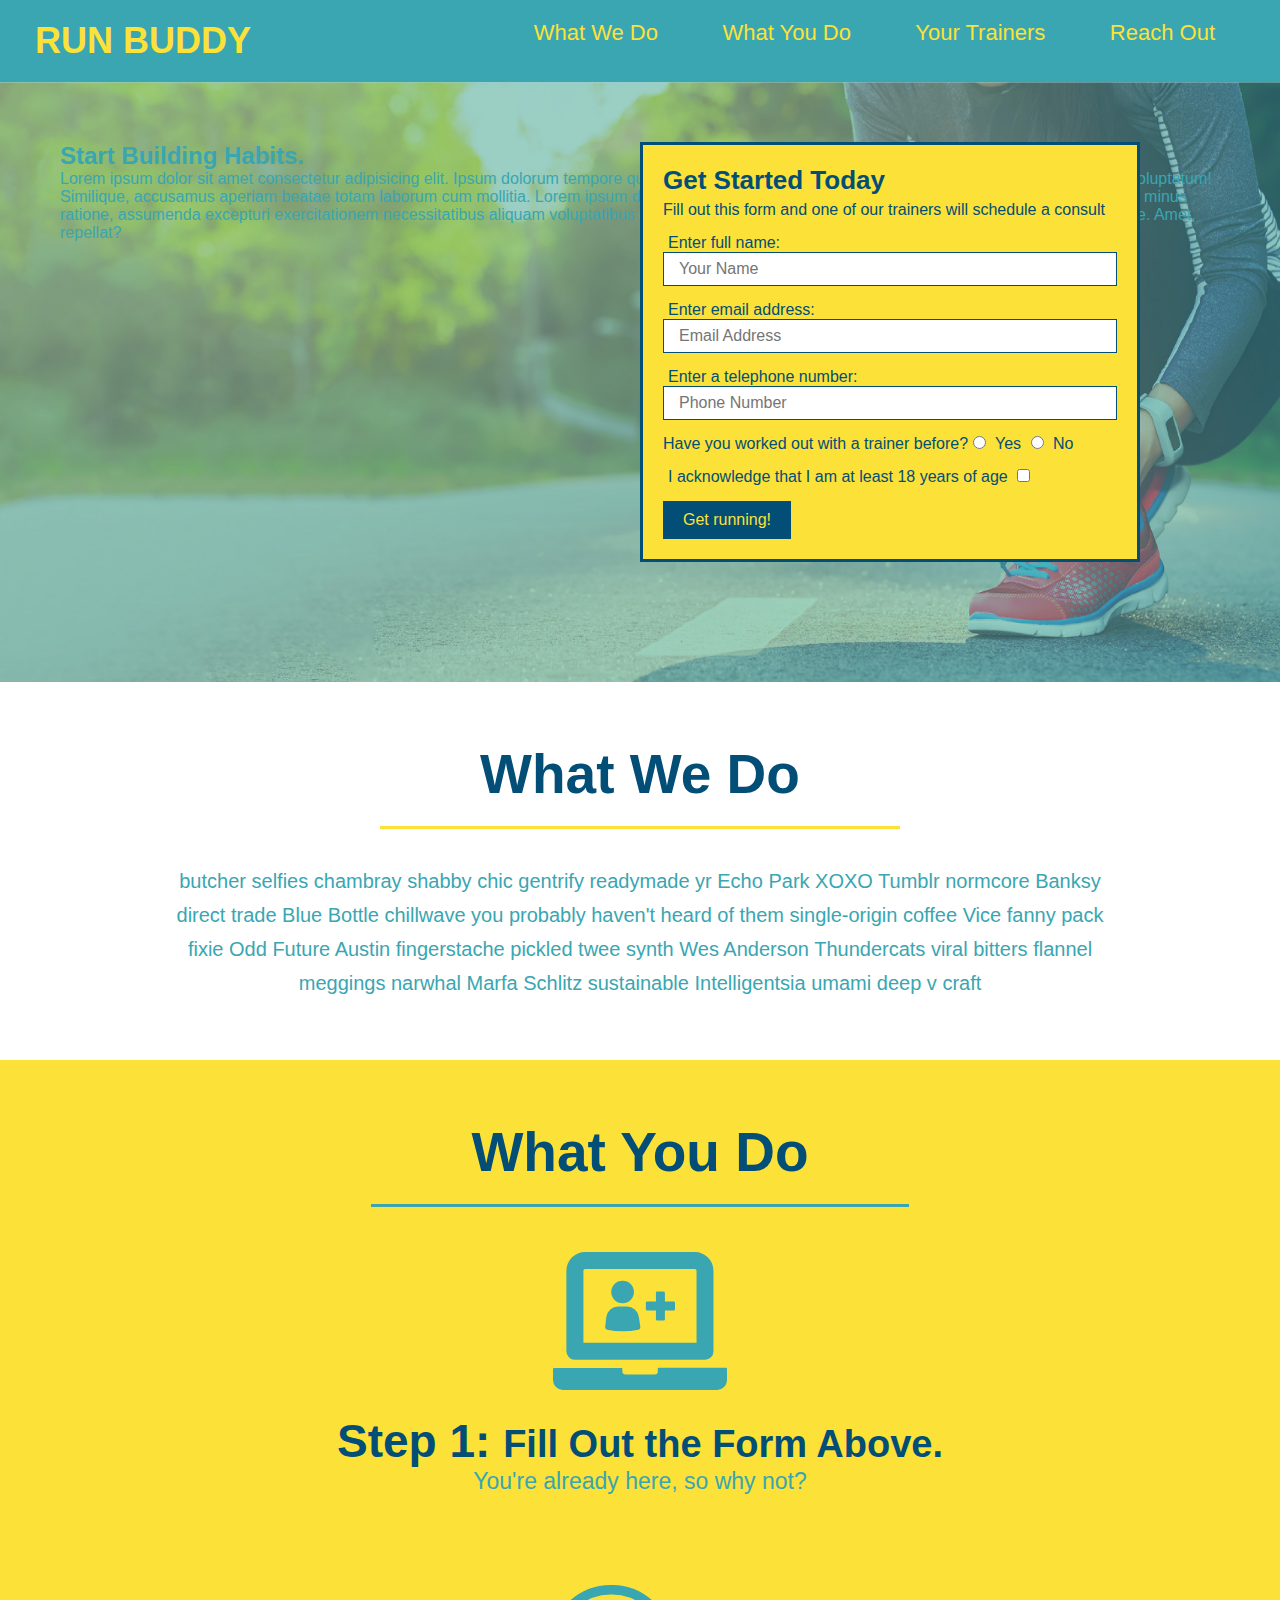
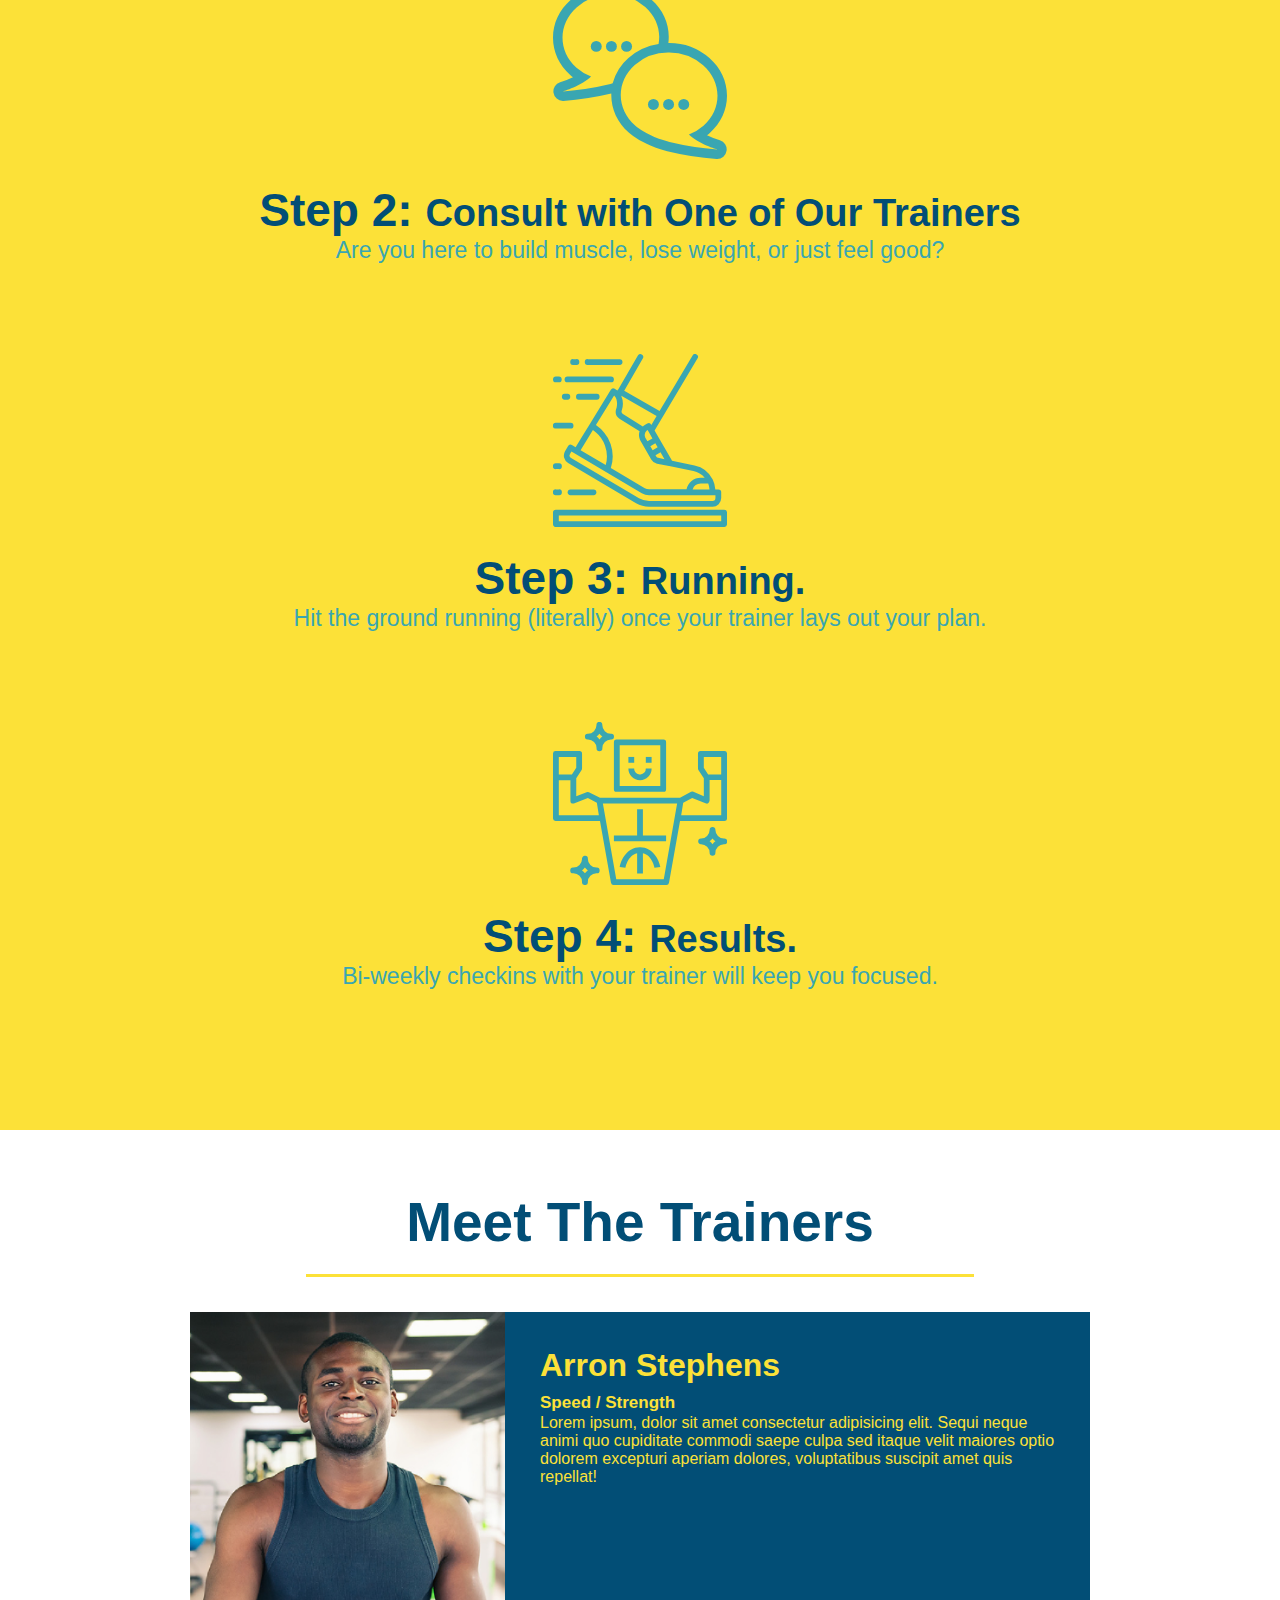
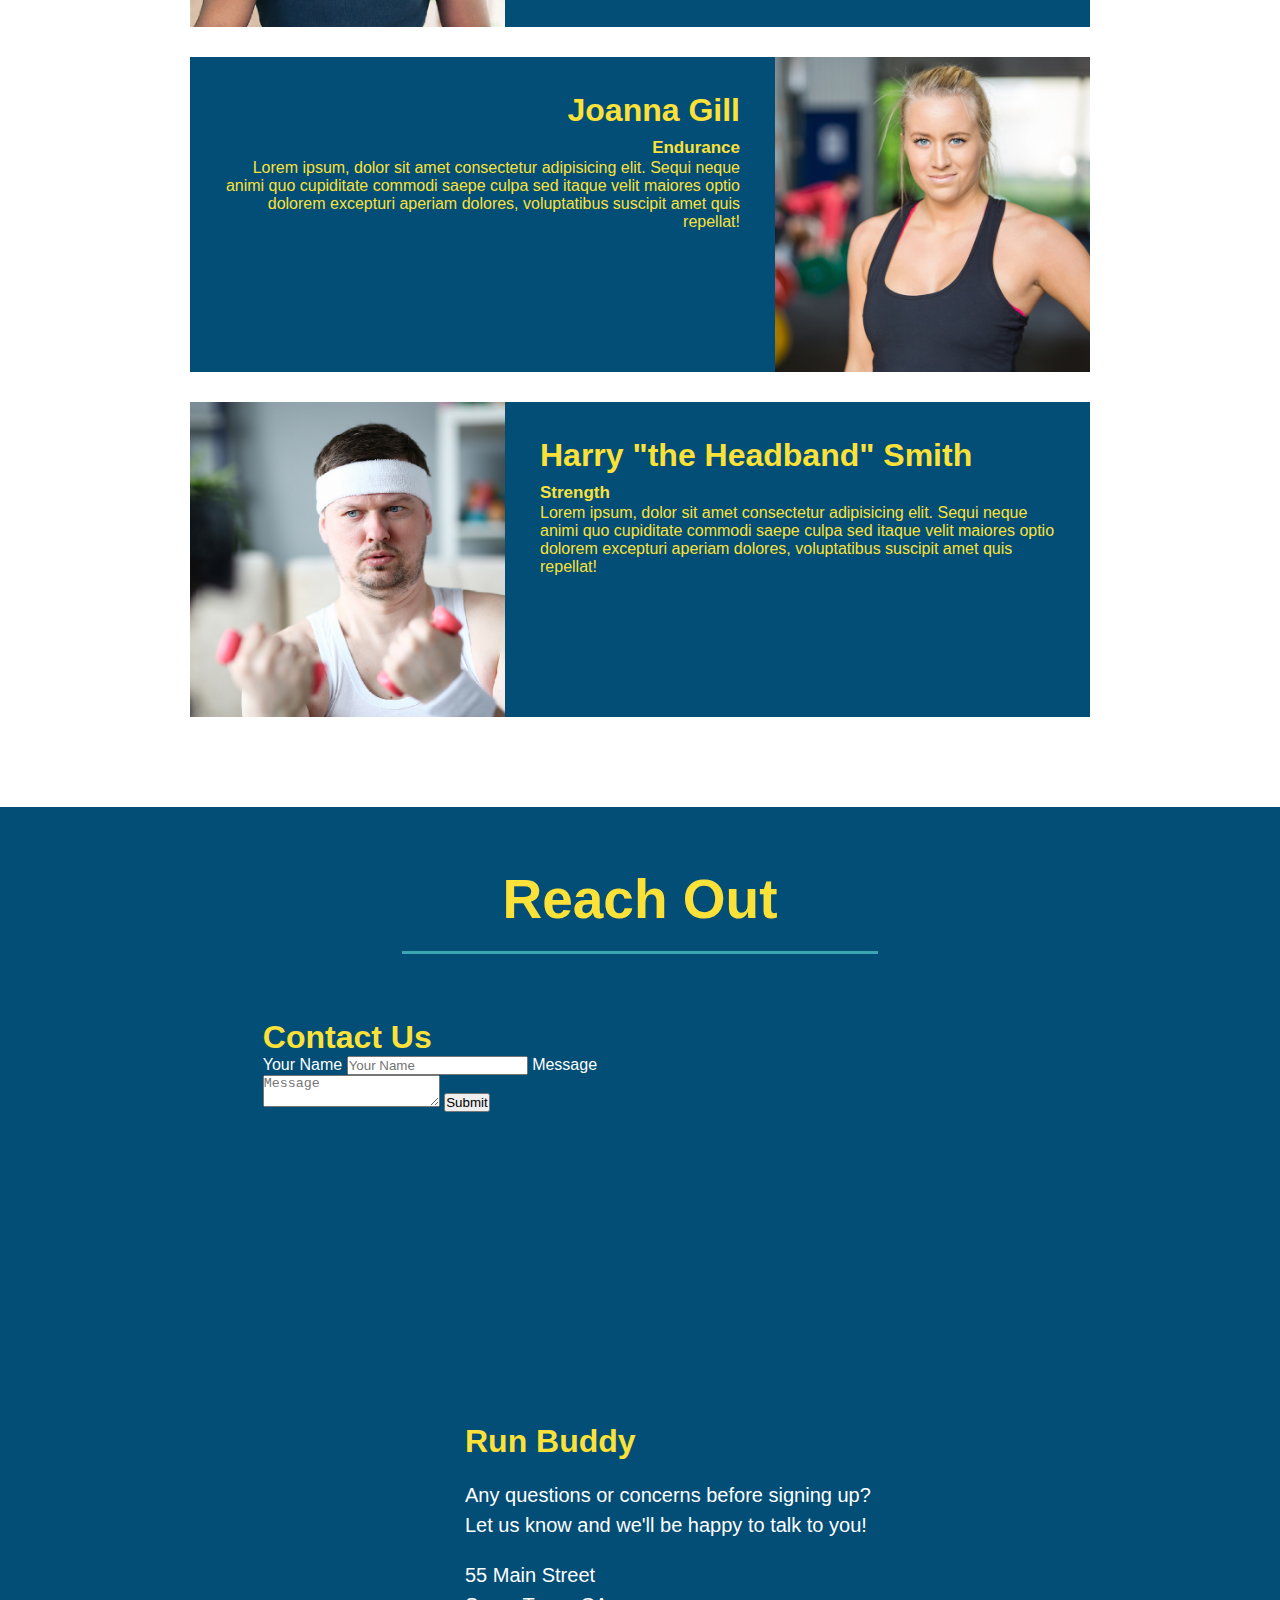
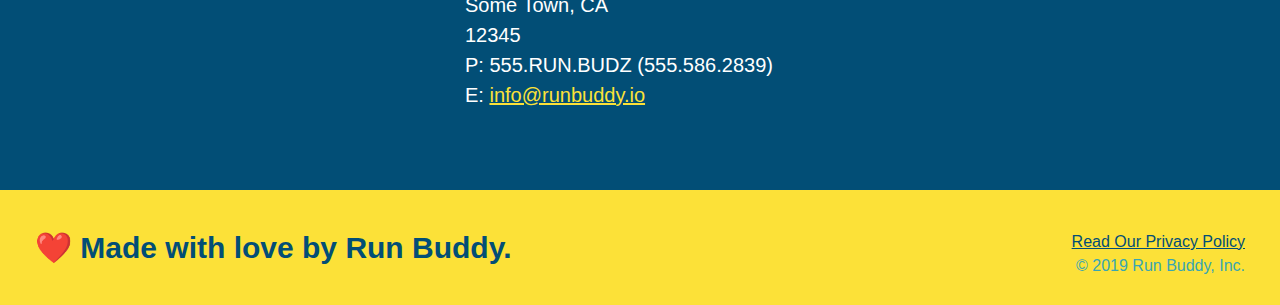
==== index.html @ 8cfb59e6 "added contact form" ====
<!DOCTYPE html>
<html lang="en">
    <head>
        <link rel="stylesheet" href="./assets/css/style.css">
        <meta charset="UTF-8" />
        <title>Run Buddy</title>
    </head>
    <body>
        <!--Header/Nav-->
        <header>
            <h1>RUN BUDDY</h1>
            <nav>
                <!--Unordered List-->
                <ul>
                    <!--List Items-->
                    <li>
                        <!--Anchor Element-->
                        <a href="#what-we-do">What We Do</a>
                    </li>
                    <li>
                        <a href="#what-you-do">What You Do</a>
                    </li>
                    <li>
                        <a href="#your-trainers">Your Trainers</a>
                    </li>
                    <li>
                        <a href="#reach-out">Reach Out</a>
                    </li>
                </ul>
            </nav>
        </header>
        
        <!--Hero-->
        <section class="hero">
            <div class="hero-cta">
                <h2>Start Building Habits.</h2>
                <p>Lorem ipsum dolor sit amet consectetur adipisicing elit. Ipsum dolorum tempore quas repudiandae, laborum tempora atque soluta est sed adipisci odio voluptatum! Similique, accusamus aperiam beatae totam laborum cum mollitia. Lorem ipsum dolor sit amet consectetur adipisicing elit. Laborum reprehenderit eaque minus ratione, assumenda excepturi exercitationem necessitatibus aliquam voluptatibus ea rem, cumque debitis voluptate consequatur laboriosam distinctio iste. Amet, repellat?</p>
            </div>
            <div class="hero-form">
                <h3>Get Started Today</h3>
                <p>Fill out this form and one of our trainers will schedule a consult</p>
                <form>
                    <label for="name">Enter full name:</label>
                    <input type="text" placeholder="Your Name" name="name" id="name" class="form-input" />
                    <label for="email">Enter email address:</label>
                    <input type="email" placeholder="Email Address" name="email" id="email" class="form-input" />
                    <label for="phone">Enter a telephone number:</label>
                    <input type="tel" placeholder="Phone Number" name="phone" id="phone" class="form-input" />
                    <p>
                        Have you worked out with a trainer before?
                        <input type="radio" name="trainer-confirm" id="trainer-yes" />
                        <label for="trainer-yes">Yes</label>
                        <input type="radio" name="trainer-confirm" id="trainer-no" />
                        <label for="trainer-no">No</label>
                    </p>
                    <p>
                        <label for="age-confirm">I acknowledge that I am at least 18 years of age</label>
                    <input type="checkbox" name="age-confirm" id="age-confirm" />
                    </p>
                    <button type="submit">
                        Get running!
                    </button>
                </form>
            </div>
        </section>
        <!--Hero End-->
        
        <!--What We Do Section(Sec)-->
        <section id="what-we-do" class="intro">
            <h2 class="section-title primary-border">What We Do</h2>
            <p>
                butcher selfies chambray shabby chic gentrify readymade yr Echo Park XOXO Tumblr normcore Banksy direct trade Blue Bottle chillwave you probably haven't heard of them single-origin coffee Vice fanny pack fixie Odd Future Austin fingerstache pickled twee synth Wes Anderson Thundercats viral bitters flannel meggings narwhal Marfa Schlitz sustainable Intelligentsia umami deep v craft
            </p>
        </section>

        <!--What You Do Sec-->
        <section id="what-you-do" class="steps">
            <h2 class="section-title secondary-border">What You Do</h2>

            <div>
                <img src="./assets/images/step-1.svg" alt="" />
                <h3>Step 1: <span>Fill Out the Form Above.</span></h3>
                <p>You're already here, so why not?</p>
            </div>

            <div>
                <img src="./assets/images/step-2.svg" alt="" />
                <h3>Step 2: <span>Consult with One of Our Trainers</span></h3>
                <p>Are you here to build muscle, lose weight, or just feel good?</p>
            </div>

            <div>
                <img src="./assets/images/step-3.svg" alt="" />
                <h3>Step 3: <span>Running.</span></h3>
                <p>Hit the ground running (literally) once your trainer lays out your plan.</p>
            </div>

            <div>
                <img src="./assets/images/step-4.svg" alt="" />
                <h3>Step 4: <span>Results.</span></h3>
                <p>Bi-weekly checkins with your trainer will keep you focused.</p>
            </div>

        </section>

        <!--Meet the trainers Sec-->
        <section id="your-trainers" class="trainers">
            <h2 class="section-title primary-border">Meet The Trainers</h2>

            <article class="trainer">
                <img src="./assets/images/trainer-1.jpg" alt="Arron Stephens in his workout clothes, ready to pump iron">
                <div class="trainer-bio text-left">
                    <h3>Arron Stephens</h3>
                    <h4>Speed / Strength</h4>
                    <p>
                        Lorem ipsum, dolor sit amet consectetur adipisicing elit. Sequi neque animi quo cupiditate commodi saepe culpa sed itaque velit maiores optio dolorem excepturi aperiam dolores, voluptatibus suscipit amet quis repellat!
                    </p>
                </div>
            </article>

            <article class="trainer">
                <div class="trainer-bio text-right">
                    <h3>Joanna Gill</h3>
                    <h4>Endurance</h4>
                    <p>
                        Lorem ipsum, dolor sit amet consectetur adipisicing elit. Sequi neque animi quo cupiditate commodi saepe culpa sed itaque velit maiores optio dolorem excepturi aperiam dolores, voluptatibus suscipit amet quis repellat!
                    </p>
                </div>
                <img src="./assets/images/trainer-2.jpg" alt="Joanna Gill cooling off after a workout">
            </article>

            <article class="trainer">
                <img src="./assets/images/trainer-3.jpg" alt="Harry Smith wearing a headband and lifting comically small pink weights">
                <div class="trainer-bio text-left">
                    <h3>Harry "the Headband" Smith</h3>
                    <h4>Strength</h4>
                    <p>
                        Lorem ipsum, dolor sit amet consectetur adipisicing elit. Sequi neque animi quo cupiditate commodi saepe culpa sed itaque velit maiores optio dolorem excepturi aperiam dolores, voluptatibus suscipit amet quis repellat!
                    </p>
                </div>
            </article>
            
        </section>

        <!--Reach Out Sec-->
        <section id="reach-out" class="contact">
            <h2 class="section-title secondary-border">Reach Out</h2>
            <div class="contact-info">
                <div class="contact-form">
                    <h3>Contact Us</h3>
                    <form>
                        <label for="contact-name">Your Name</label>
                        <input type="text" id="contact-name" placeholder="Your Name" />

                        <label for="contact-message">Message</label>
                        <textarea id="contact-message" placeholder="Message"></textarea>
                        
                        <button type="submit">Submit</button>
                    </form>
                </div>
                <iframe src="https://www.google.com/maps/embed?pb=!1m18!1m12!1m3!1d3526.2926985831245!2d-82.5316335846036!3d27.89298982391522!2m3!1f0!2f0!3f0!3m2!1i1024!2i768!4f13.1!3m3!1m2!1s0x88c2dd3b52af698d%3A0x92a5357b4c45d14c!2sWestshore%20Marina%20District!5e0!3m2!1sen!2sus!4v1613432308409!5m2!1sen!2sus" 
                width="400" 
                height="400" 
                frameborder="0" 
                style="border:0;" 
                allowfullscreen="" 
                aria-hidden="false" 
                tabindex="0">
                </iframe>
                <div>
                    <h3>Run Buddy</h3>
                    <p>
                        Any questions or concerns before signing up?
                        <br />
                        Let us know and we'll be happy to talk to you!
                    </p>
                    <address>
                        55 Main Street <br />
                        Some Town, CA <br />
                        12345<br />
                        P: 555.RUN.BUDZ (555.586.2839)<br />
                        E: <a href="mailto:info@runbuddy.io">info@runbuddy.io</a>
                    </address>
                </div>
            </div>
        </section>

        <!--Footer Sec-->
        <footer>
            <h2>❤️ Made with love by Run Buddy.</h2>
            <div>
                <a href="./privacy-policy.html">Read Our Privacy Policy</a><br />
                &copy; 2019 Run Buddy, Inc.
            </div>
        </footer>
    </body>
</html>
---- assets/css/style.css ----
* {
    margin: 0;
    padding: 0;
    box-sizing: border-box;
}

body {
    font-family: Helvetica, Arial, sans-serif;
    color: #39a6b2;
}

header{
    padding: 20px 35px;
    background-color: #39a6b2;
}

header h1 {
    font-weight: bold;
    font-size: 36px;
    color: #fce138;
    margin: 0;
    display: inline;
}

header a {
    text-decoration: none;
    color: #fce138;
}

header nav {
    float: right;
}

header nav ul li {
    display: inline;
}

header nav ul li a {
    margin: 0 30px;
    font-weight: lighter;
    font-size: 22px;
}

footer {
    background: #fce138;
    width: 100%;
    padding: 40px 35px;
}

footer h2 {
    display: inline;
    color: #024e76;
    font-size: 30px;
    margin: 0;
}

footer div {
    float: right;
    line-height: 1.5;
    text-align: right;
}

footer a {
    color: #024e76;
}

section {
    padding: 60px;
}

/* Hero Styling */

.hero {
    background-image: url("../images/hero-bg.jpg");
    background-size: cover;
    background-position: center;
    height: 600px;
    position: relative;
}

/* END Hero Styling */

/* Hero Form Styling */

.hero-form {
    background-color: #fce138;
    padding: 20px;
    width: 500px;
    color: #024e76;
    border: solid 3px #024e76;
    position: absolute;
    bottom: 120px;
    right: 140px;
}

.hero-form h3 {
    font-size: 26px;
}

.hero-form p {
    margin: 5px 0 15px 0;
}

.form-input {
    border: 1px solid #024e76;
    display: block;
    padding: 7px 15px;
    font-size: 16px;
    color: #024e76;
    width: 100%;
    margin-bottom: 15px;
}

.hero-form label {
    margin: 0 5px;
}

.hero-form button {
    color: #fce138;
    background-color: #024e76;
    border: none;
    padding: 10px 20px;
    font-size: 16px;
}
/* END Hero Form Styling */

/* Section Title and Border Bottom color variations */
.section-title {
    font-size: 55px;
    color: #024e76;
    margin-bottom: 35px;
    padding: 0 100px 20px 100px;
    border-bottom: 3px solid;
    display: inline-block;
}

.primary-border {
    border-color: #fce138;
}

.secondary-border {
    border-color: #39a6b2;
}

/* END Section Title and Border Bottom color variations */

.intro {
    text-align: center;
}

.intro p {
    line-height: 1.7;
    color: #39a6b2;
    width: 80%;
    font-size: 20px;
    margin: 0 auto;
}

.steps {
    text-align: center;
    background: #fce138;
}

.steps div {
    margin-bottom: 80px;
}

.steps img {
    width: 15%;
    margin: 10px 0;
}

.steps h3 {
    color: #024e76;
    font-size: 46px;
    margin-top: 10px;
}

.steps p {
    color: #39a6b2;
    font-size: 23px;
}

.steps span {
    font-size: 38px;
}

.trainers {
    text-align: center;
}

.trainer {
    width: 900px;
    margin: 0 auto 30px auto;
    background: #024e76;
    color: #fce138;
    overflow: auto;
}

.trainer img {
    width: 35%;
    float: left;
}

.trainer-bio {
    padding: 35px;
    float: left;
    width: 65%;
}

.text-left {
    text-align: left;
}

.text-right {
    text-align: right;
}

.trainer-bio h3 {
    font-size: 32px;
    margin-bottom: 8px;
}

.trainer-bio h4 {
    font-size: 17px;
    line-height: 1.3;
}

.contact {
    text-align: center;
    background: #024e76;
}

.contact h2 {
    color: #fce138;
}

.contact-info iframe {
    width: 400px;
    height: 400px;
}

.contact-info div {
    width: 410px;
    display: inline-block;
    vertical-align: top;
    text-align: left;
    margin: 30px 0 0 60px;
    color: white;
}

.contact-info h3 {
    color: #fce138;
    font-size: 32px;
}

.contact-info p, .contact-info address {
    margin: 20px 0;
    line-height: 1.5;
    font-size: 20px;
    font-style: normal;
}

.contact-info a {
    color: #fce138;
}
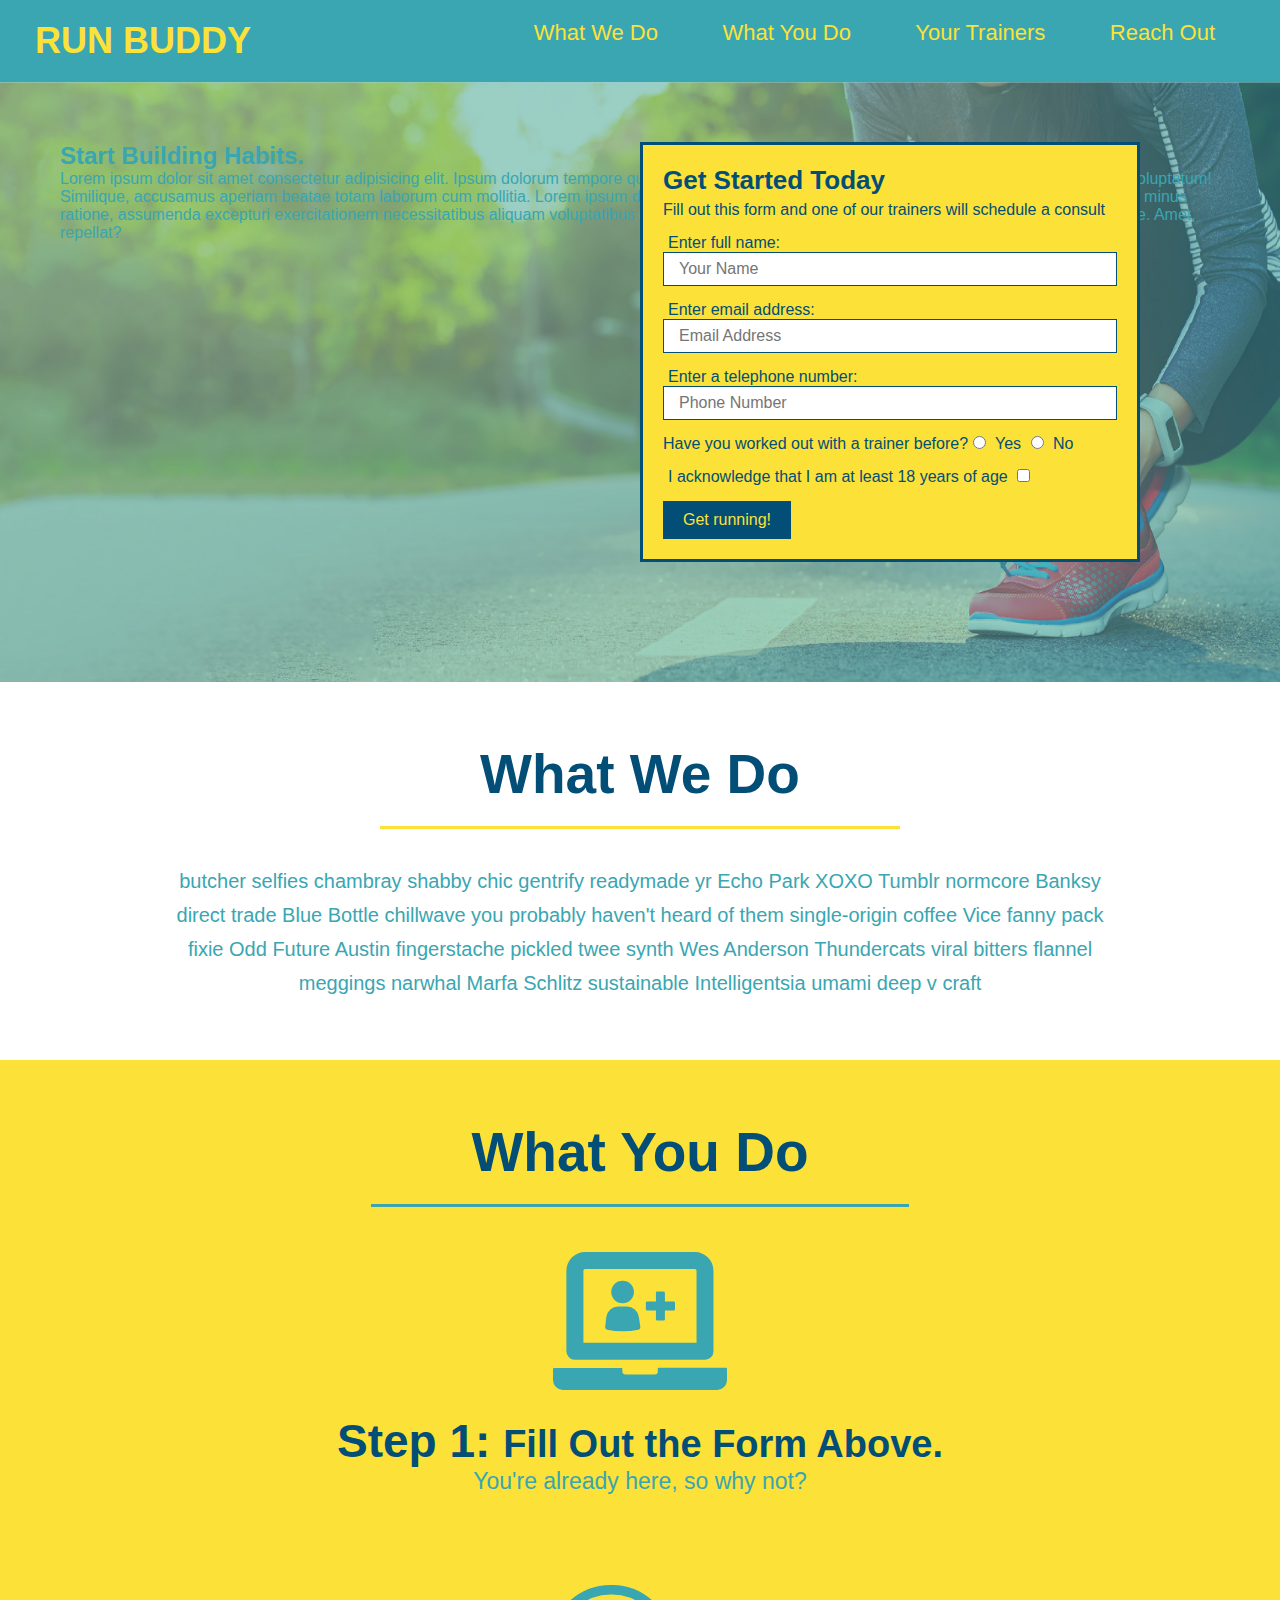
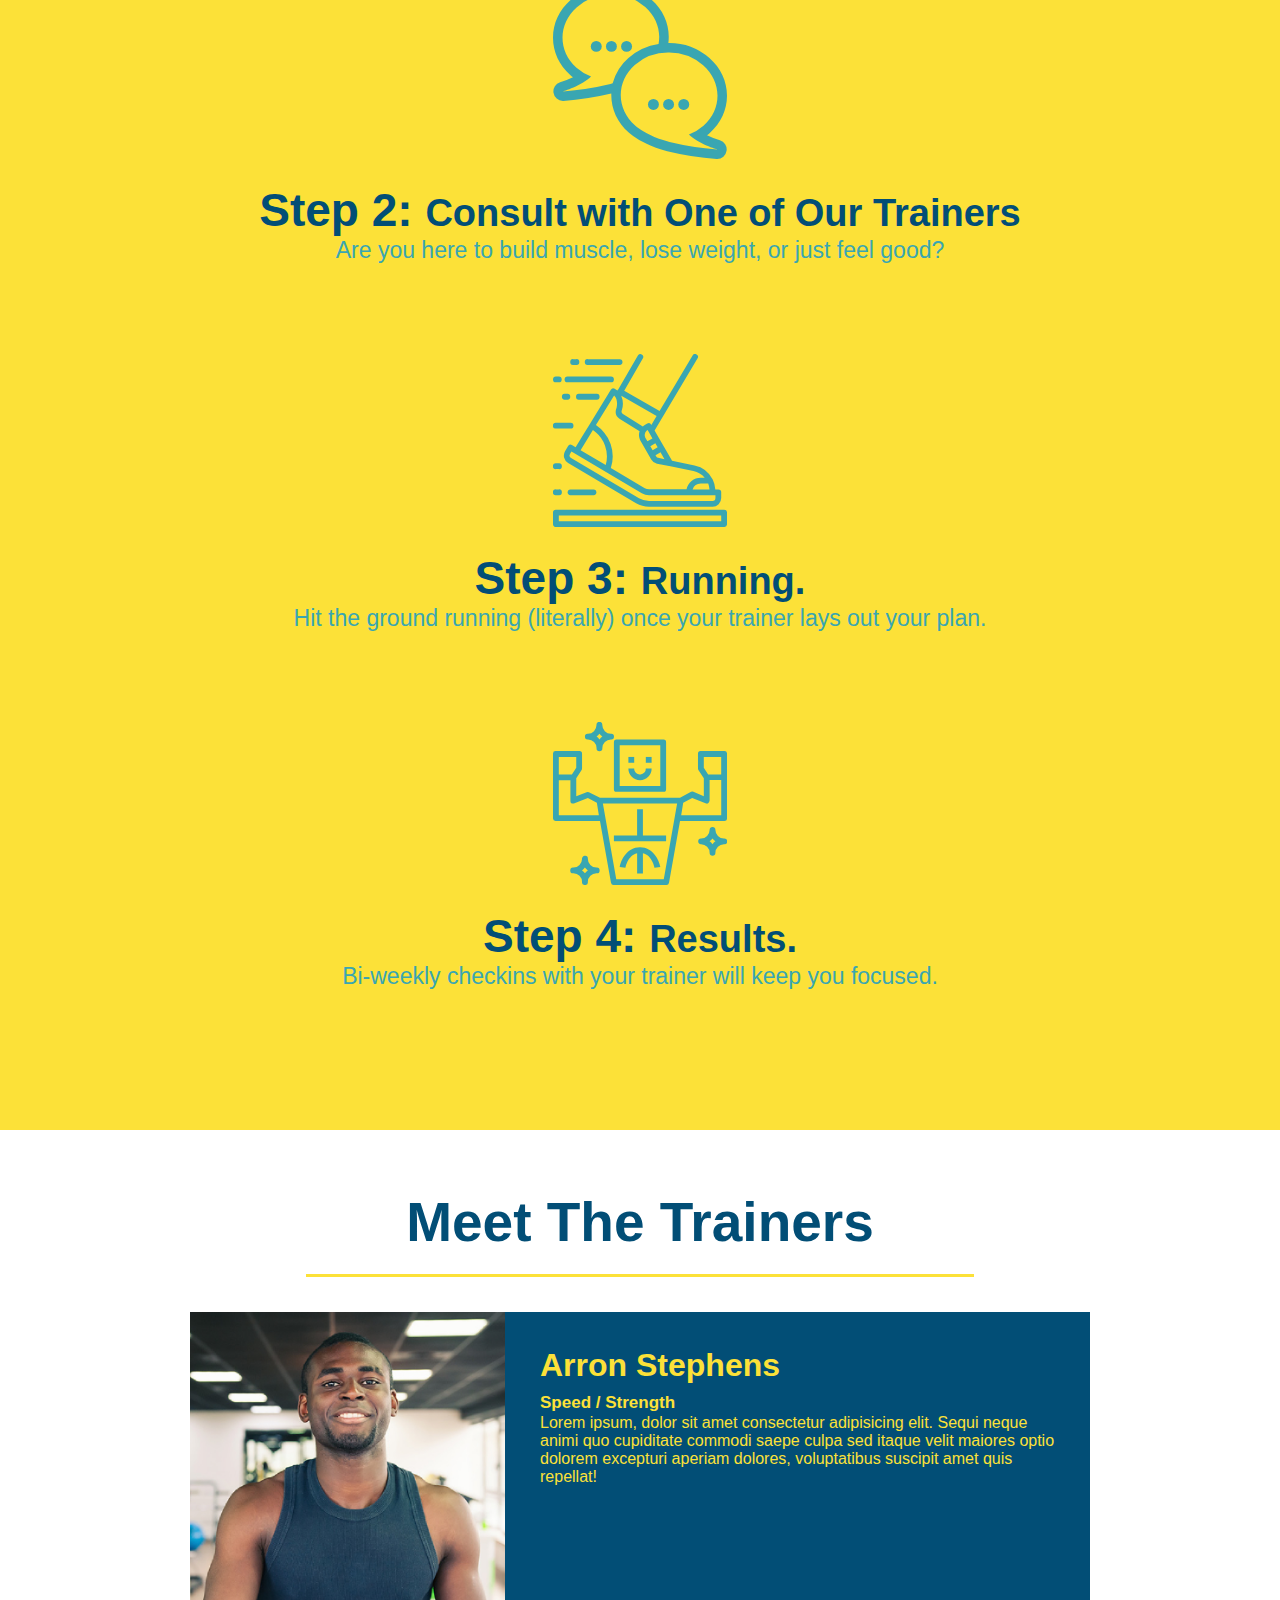
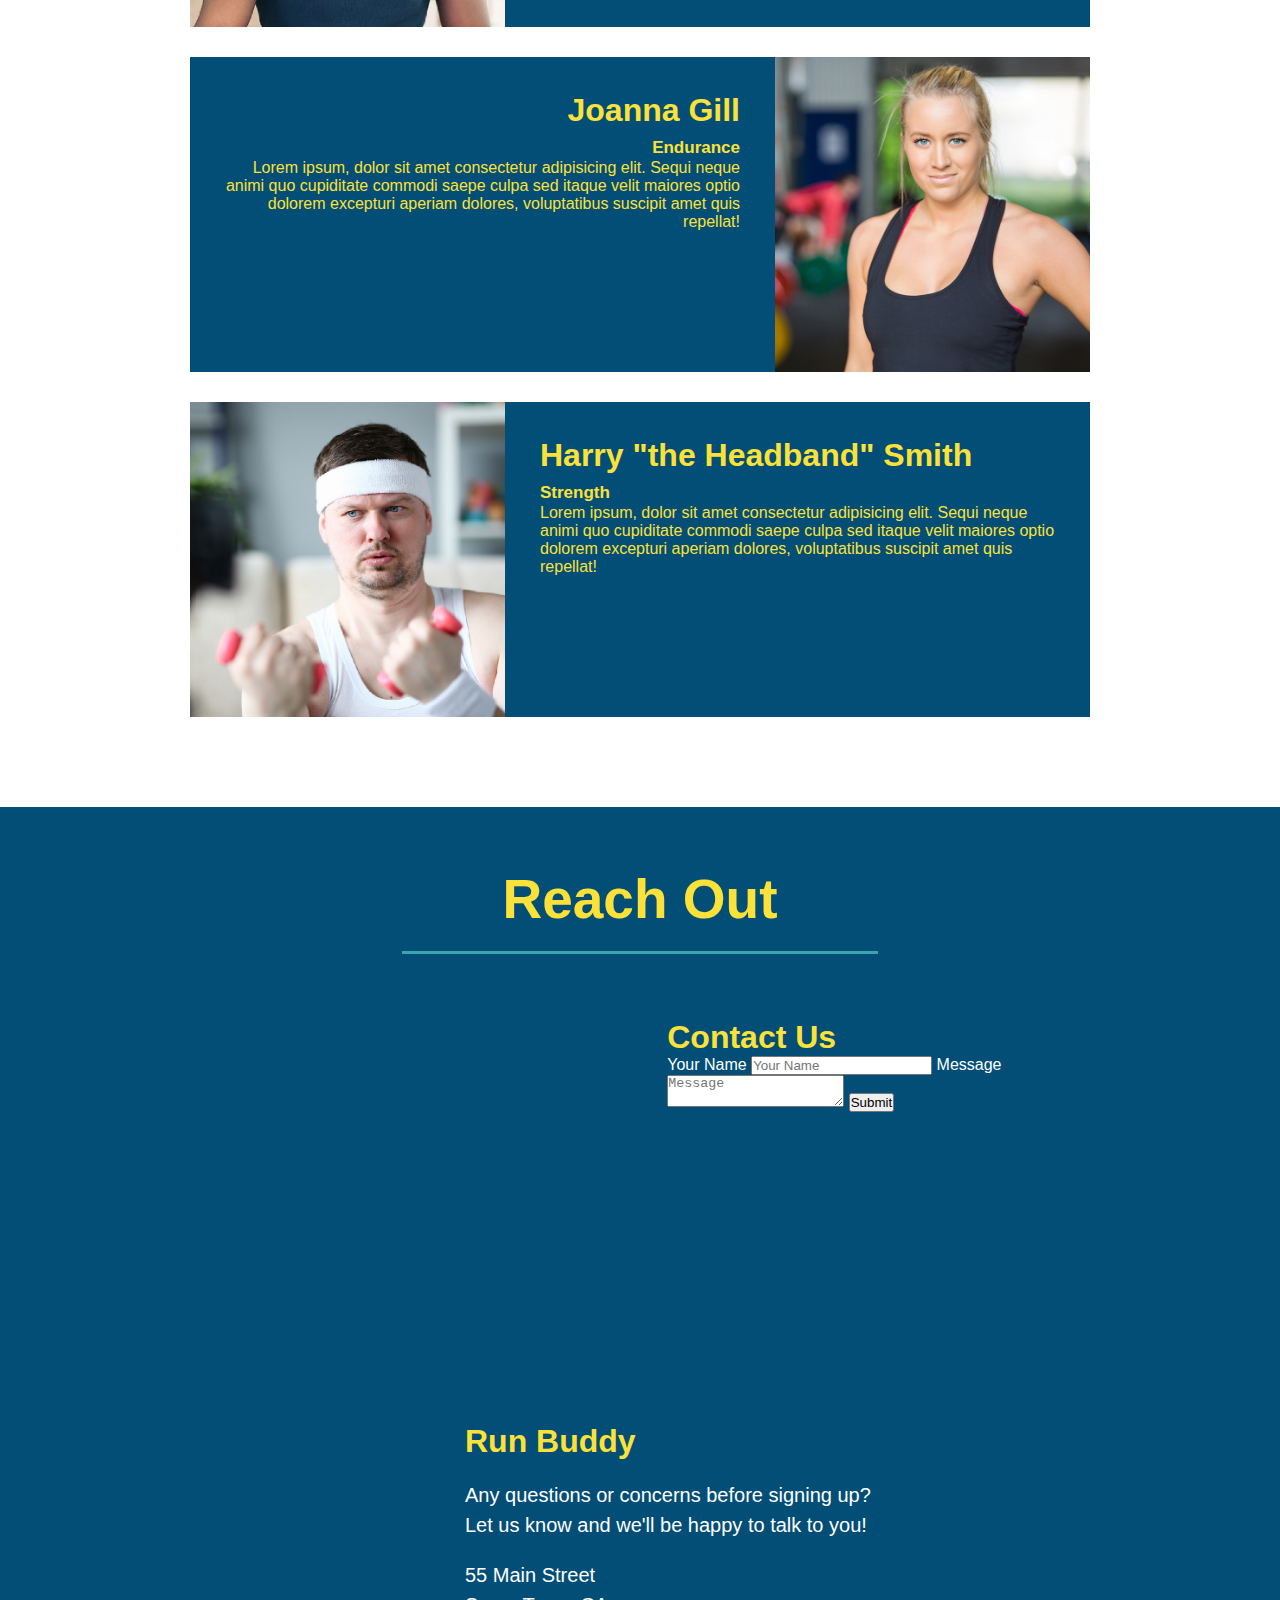
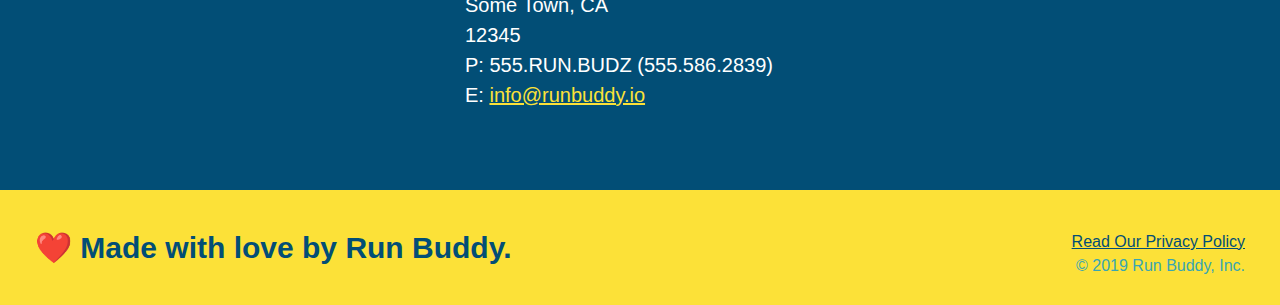
==== commit 8cf731fb: "updated contact form placement" ====
--- a/index.html
+++ b/index.html
@@ -146,18 +146,6 @@
         <section id="reach-out" class="contact">
             <h2 class="section-title secondary-border">Reach Out</h2>
             <div class="contact-info">
-                <div class="contact-form">
-                    <h3>Contact Us</h3>
-                    <form>
-                        <label for="contact-name">Your Name</label>
-                        <input type="text" id="contact-name" placeholder="Your Name" />
-
-                        <label for="contact-message">Message</label>
-                        <textarea id="contact-message" placeholder="Message"></textarea>
-                        
-                        <button type="submit">Submit</button>
-                    </form>
-                </div>
                 <iframe src="https://www.google.com/maps/embed?pb=!1m18!1m12!1m3!1d3526.2926985831245!2d-82.5316335846036!3d27.89298982391522!2m3!1f0!2f0!3f0!3m2!1i1024!2i768!4f13.1!3m3!1m2!1s0x88c2dd3b52af698d%3A0x92a5357b4c45d14c!2sWestshore%20Marina%20District!5e0!3m2!1sen!2sus!4v1613432308409!5m2!1sen!2sus" 
                 width="400" 
                 height="400" 
@@ -167,6 +155,18 @@
                 aria-hidden="false" 
                 tabindex="0">
                 </iframe>
+                <div class="contact-form">
+                    <h3>Contact Us</h3>
+                    <form>
+                        <label for="contact-name">Your Name</label>
+                        <input type="text" id="contact-name" placeholder="Your Name" />
+                        
+                        <label for="contact-message">Message</label>
+                        <textarea id="contact-message" placeholder="Message"></textarea>
+                        
+                        <button type="submit">Submit</button>
+                    </form>
+                </div>
                 <div>
                     <h3>Run Buddy</h3>
                     <p>
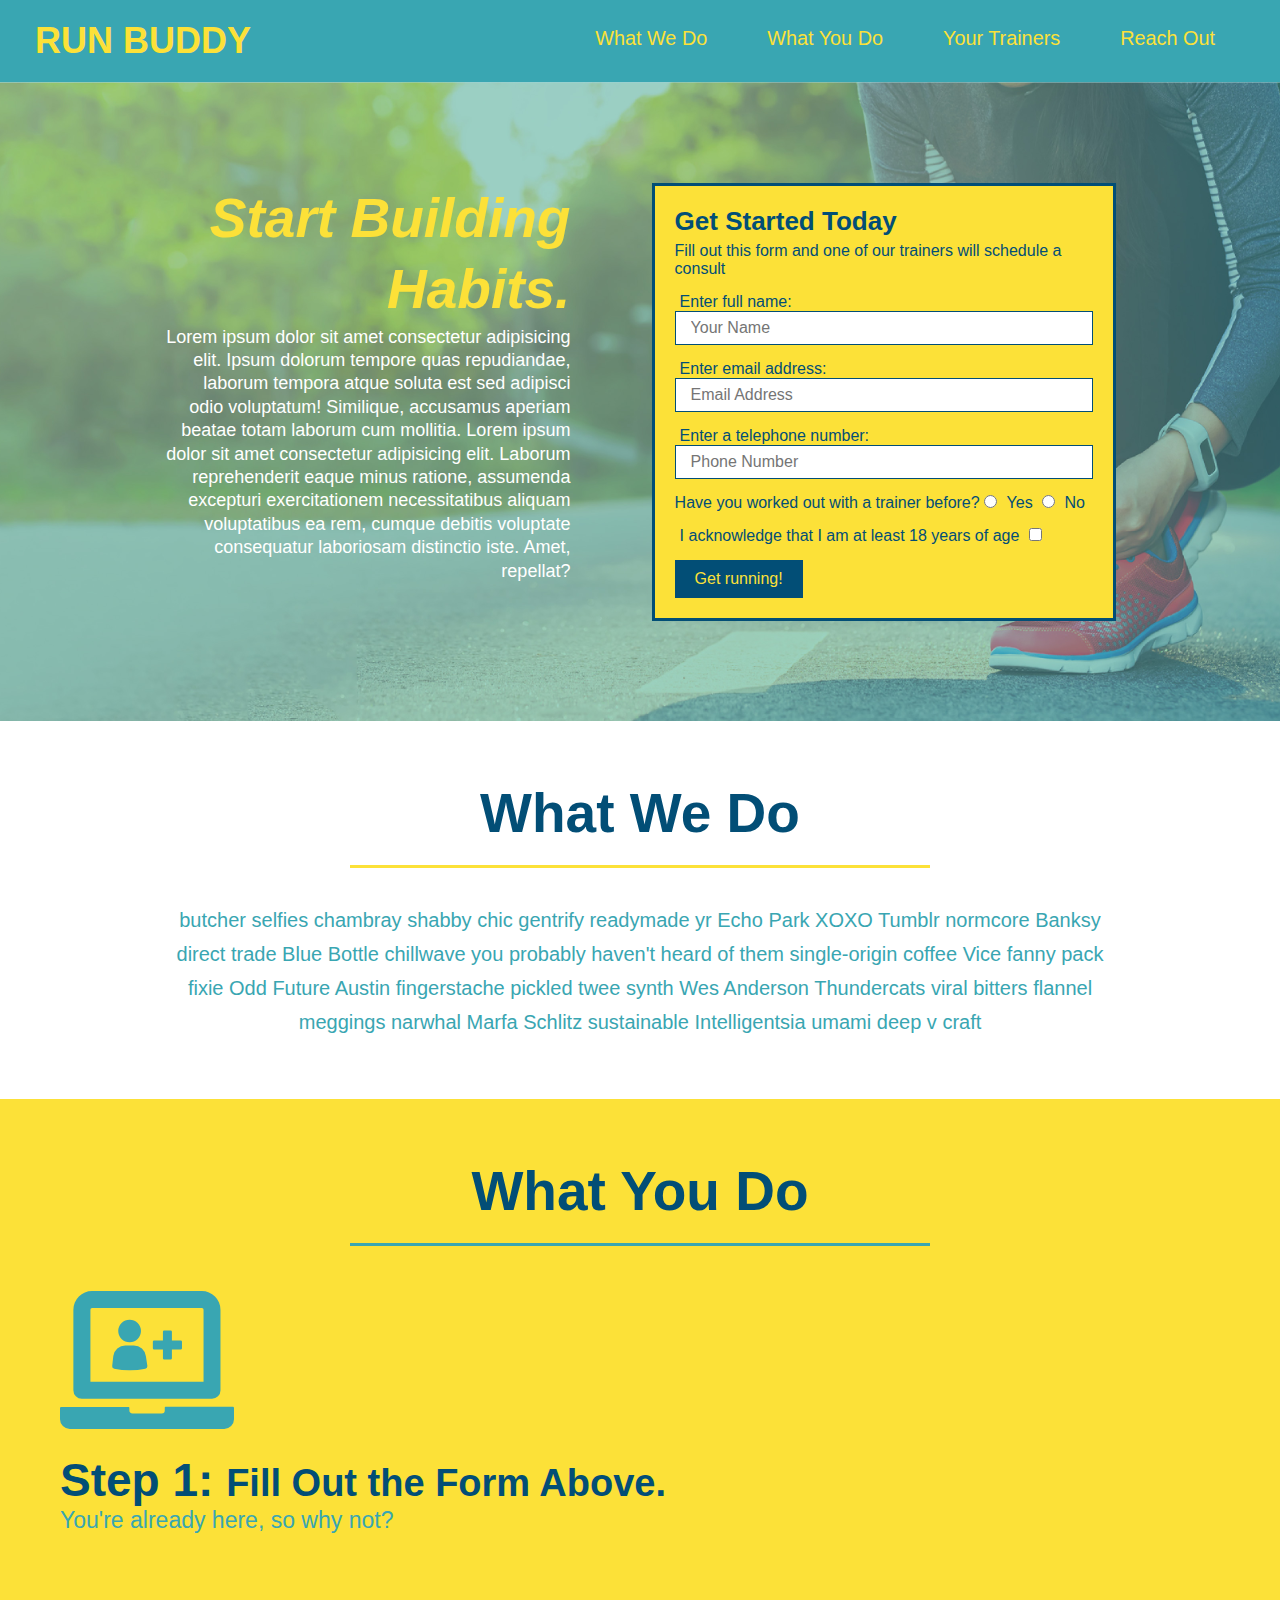
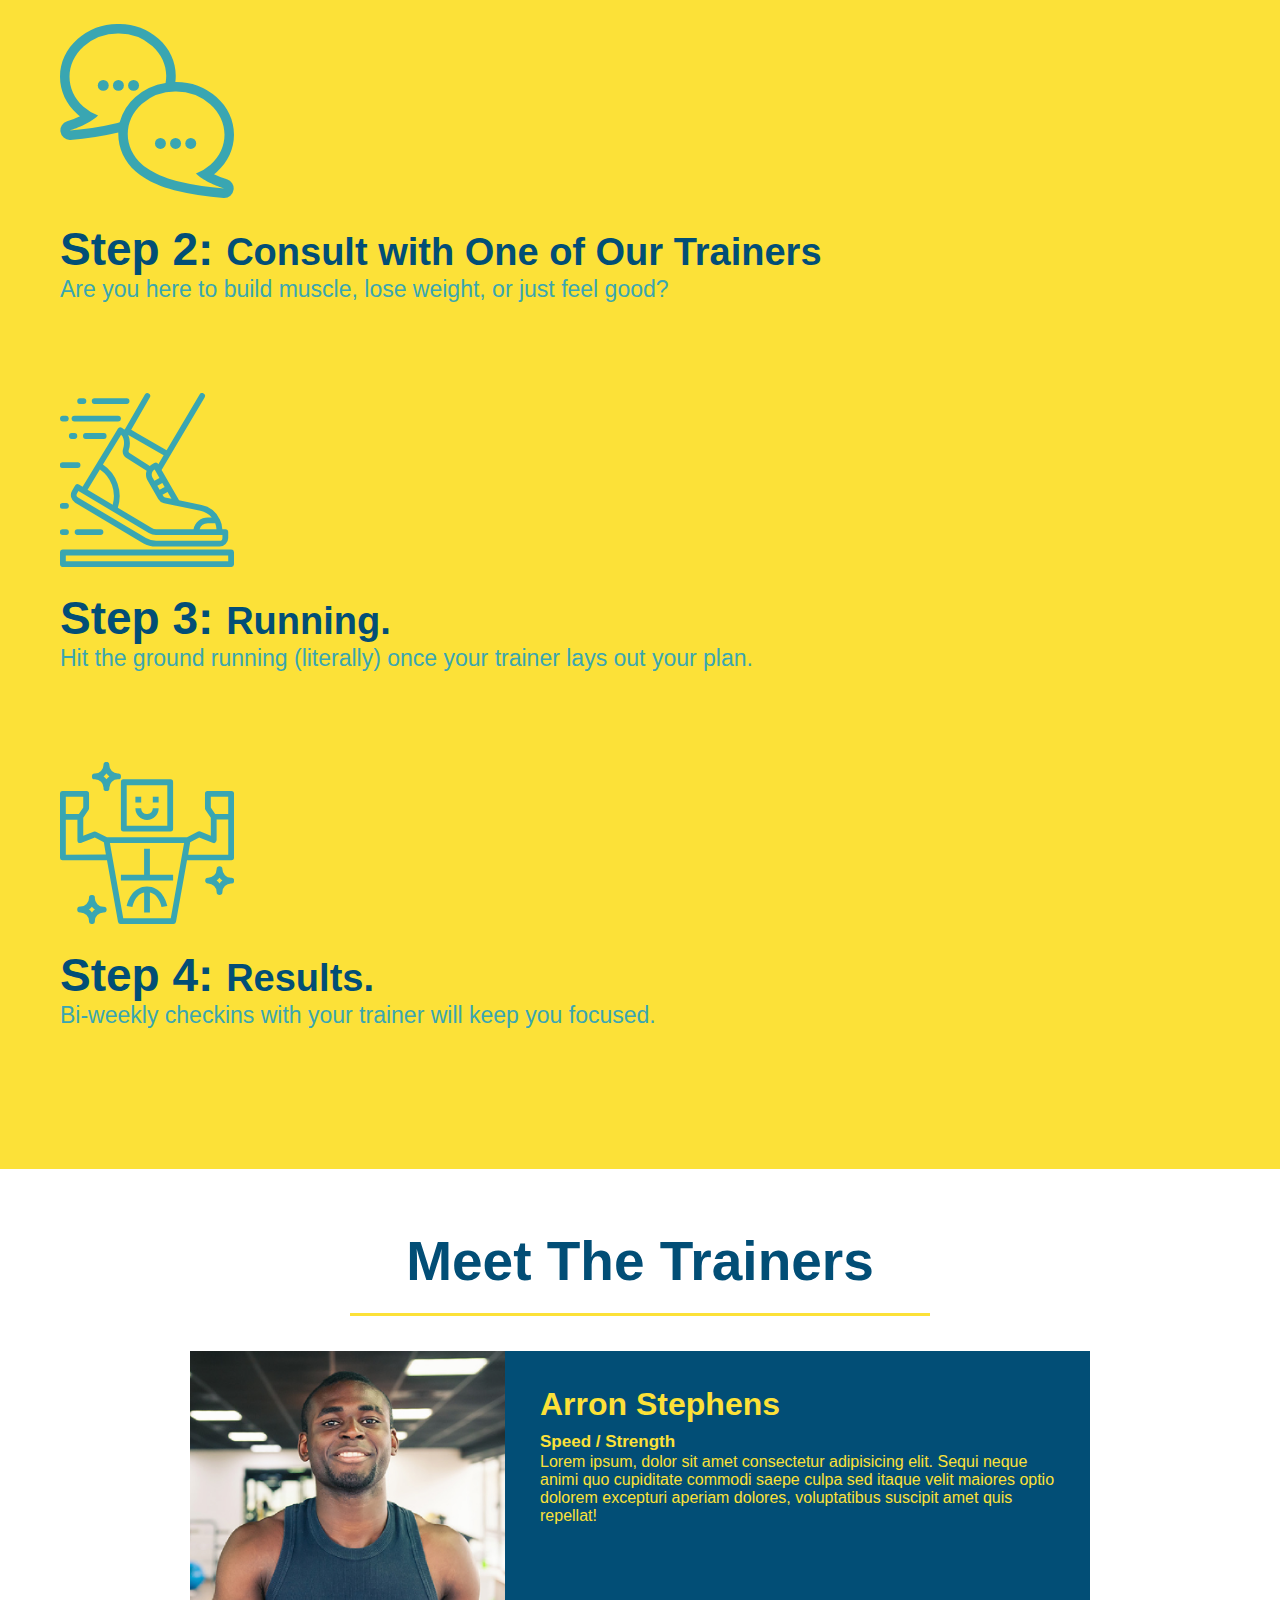
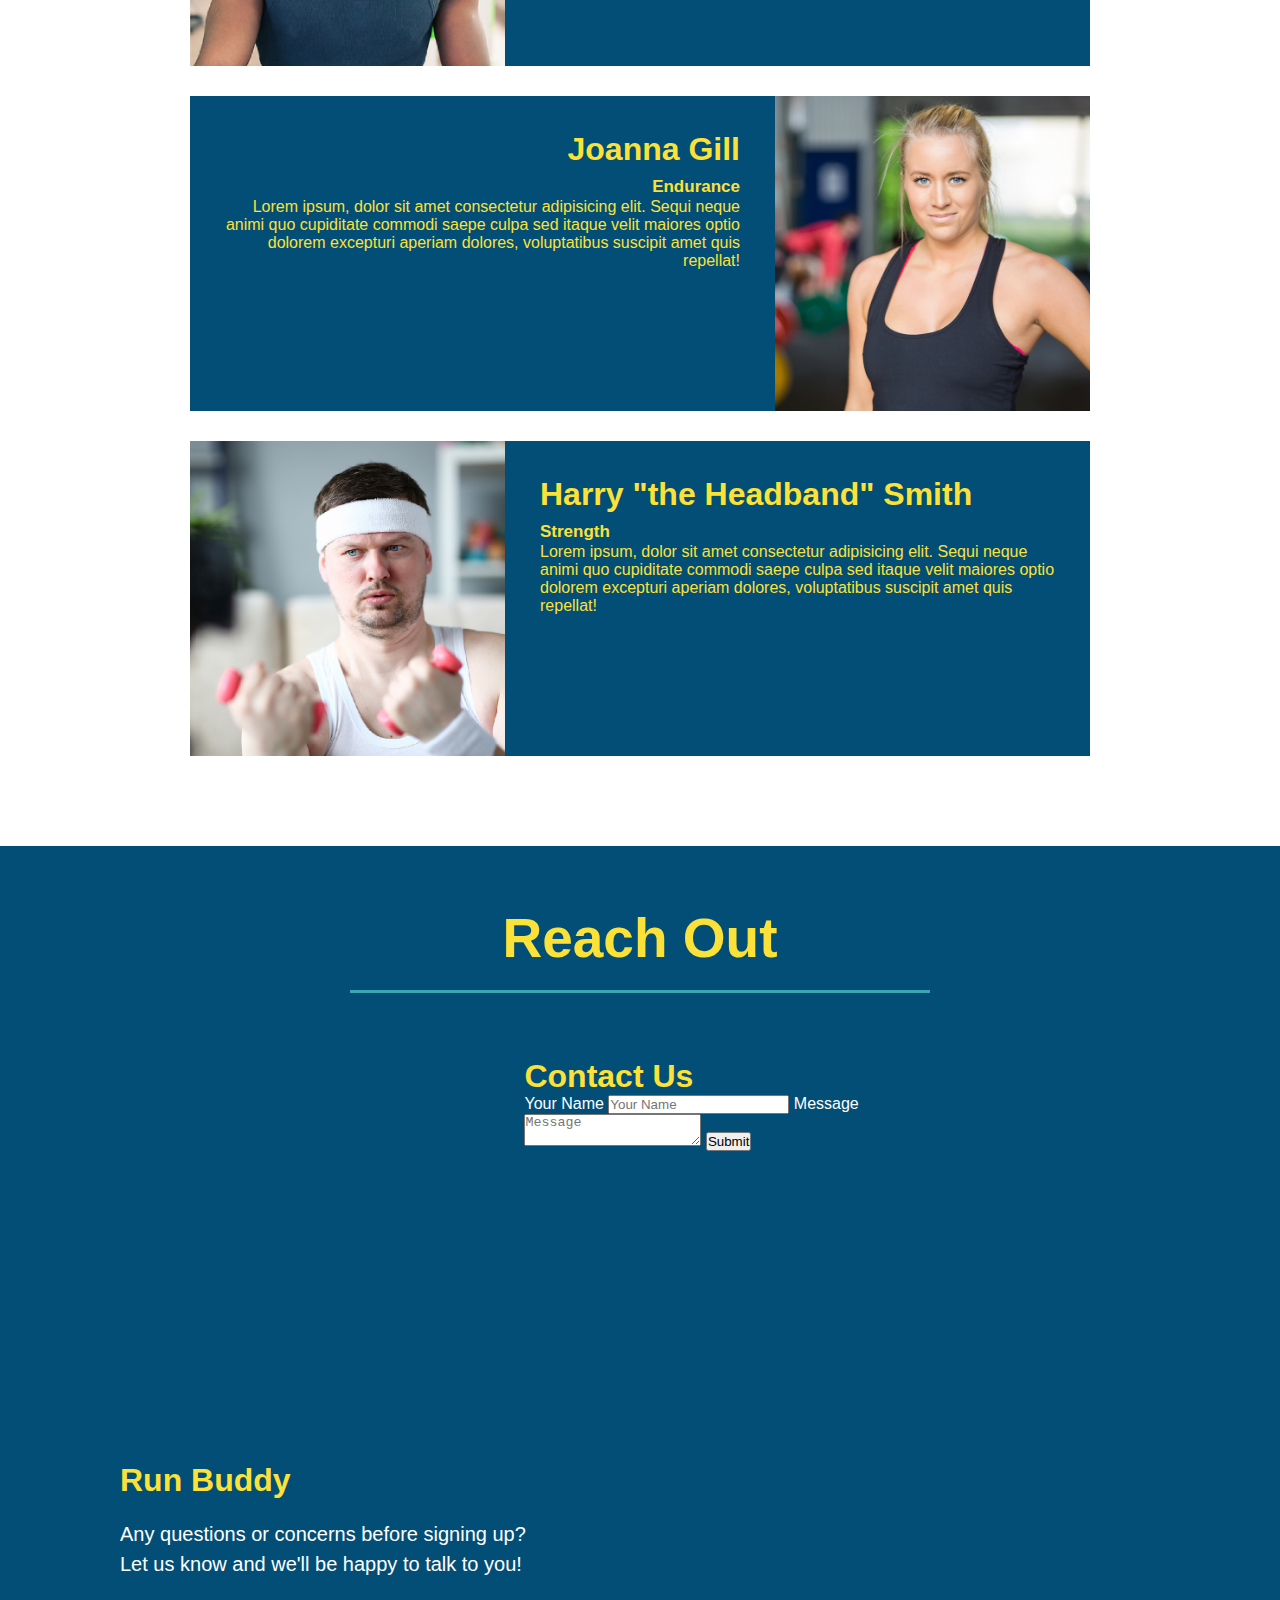
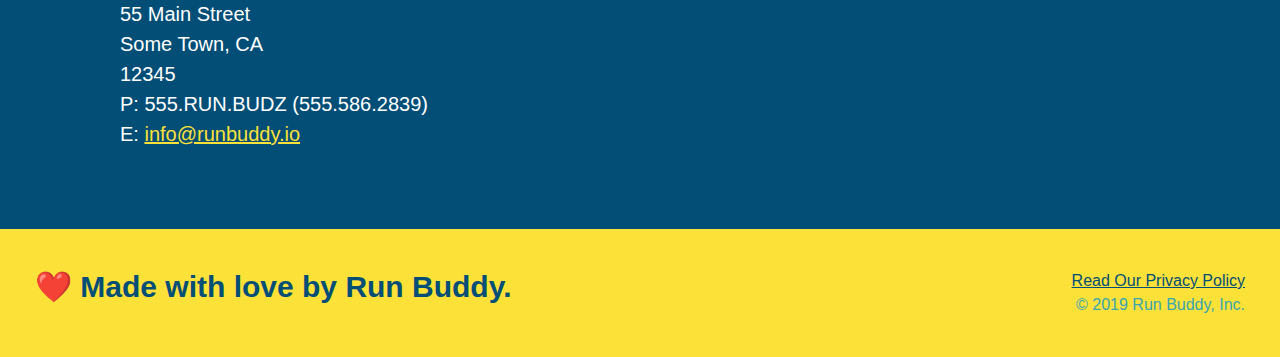
==== commit 61e64424: "changed what you do section styling" ====
--- a/index.html
+++ b/index.html
@@ -67,10 +67,12 @@
         
         <!--What We Do Section(Sec)-->
         <section id="what-we-do" class="intro">
-            <h2 class="section-title primary-border">What We Do</h2>
-            <p>
-                butcher selfies chambray shabby chic gentrify readymade yr Echo Park XOXO Tumblr normcore Banksy direct trade Blue Bottle chillwave you probably haven't heard of them single-origin coffee Vice fanny pack fixie Odd Future Austin fingerstache pickled twee synth Wes Anderson Thundercats viral bitters flannel meggings narwhal Marfa Schlitz sustainable Intelligentsia umami deep v craft
-            </p>
+            <div class="flex-row">
+                <h2 class="section-title primary-border">What We Do</h2>
+            </div>
+            <div class="flex-row">
+                <p>butcher selfies chambray shabby chic gentrify readymade yr Echo Park XOXO Tumblr normcore Banksy direct trade Blue Bottle chillwave you probably haven't heard of them single-origin coffee Vice fanny pack fixie Odd Future Austin fingerstache pickled twee synth Wes Anderson Thundercats viral bitters flannel meggings narwhal Marfa Schlitz sustainable Intelligentsia umami deep v craft</p>
+            </div>
         </section>
 
         <!--What You Do Sec-->
--- a/assets/css/style.css
+++ b/assets/css/style.css
@@ -12,6 +12,9 @@
 header{
     padding: 20px 35px;
     background-color: #39a6b2;
+    display: flex;
+    justify-content: space-between;
+    flex-wrap: wrap;
 }
 
 header h1 {
@@ -19,7 +22,6 @@
     font-size: 36px;
     color: #fce138;
     margin: 0;
-    display: inline;
 }
 
 header a {
@@ -28,34 +30,39 @@
 }
 
 header nav {
-    float: right;
-}
-
-header nav ul li {
-    display: inline;
+    margin: 7px 0;
+}
+
+header nav ul {
+    display: flex;
+    flex-wrap: wrap;
+    justify-content: space-between;
+    align-items: center;
+    list-style: none;
 }
 
 header nav ul li a {
     margin: 0 30px;
     font-weight: lighter;
-    font-size: 22px;
+    font-size: 1.55vw;
 }
 
 footer {
+    display: flex;
+    justify-content: space-between;
+    flex-wrap: wrap;
     background: #fce138;
     width: 100%;
     padding: 40px 35px;
 }
 
 footer h2 {
-    display: inline;
     color: #024e76;
     font-size: 30px;
     margin: 0;
 }
 
 footer div {
-    float: right;
     line-height: 1.5;
     text-align: right;
 }
@@ -74,23 +81,37 @@
     background-image: url("../images/hero-bg.jpg");
     background-size: cover;
     background-position: center;
-    height: 600px;
-    position: relative;
-}
-
-/* END Hero Styling */
+    display: flex;
+    justify-content: center;
+    flex-wrap: wrap;
+}
+
+/* Hero CTA Styling */
+
+.hero-cta {
+    width: 35%;
+    text-align: right;
+    margin: 3.5%;
+    color: #fff;
+    font-size: 18px;
+    line-height: 1.3;
+}
+
+.hero-cta h2 {
+    font-style: italic;
+    font-size: 55px;
+    color: #fce138;
+}
 
 /* Hero Form Styling */
 
 .hero-form {
     background-color: #fce138;
     padding: 20px;
-    width: 500px;
     color: #024e76;
     border: solid 3px #024e76;
-    position: absolute;
-    bottom: 120px;
-    right: 140px;
+    width: 40%;
+    margin: 3.5%;
 }
 
 .hero-form h3 {
@@ -122,16 +143,17 @@
     padding: 10px 20px;
     font-size: 16px;
 }
-/* END Hero Form Styling */
-
-/* Section Title and Border Bottom color variations */
+/* END Hero Styling */
+
+/* Section Title and its Border Bottom color variations */
 .section-title {
     font-size: 55px;
     color: #024e76;
-    margin-bottom: 35px;
-    padding: 0 100px 20px 100px;
     border-bottom: 3px solid;
-    display: inline-block;
+    padding-bottom: 20px;
+    text-align: center;
+    margin: 0 auto 35px auto;
+    width: 50%;
 }
 
 .primary-border {
@@ -144,9 +166,9 @@
 
 /* END Section Title and Border Bottom color variations */
 
-.intro {
+/* .intro {
     text-align: center;
-}
+} */
 
 .intro p {
     line-height: 1.7;
@@ -154,10 +176,10 @@
     width: 80%;
     font-size: 20px;
     margin: 0 auto;
+    text-align: center;
 }
 
 .steps {
-    text-align: center;
     background: #fce138;
 }
 
@@ -186,7 +208,7 @@
 }
 
 .trainers {
-    text-align: center;
+    /* text-align: center; */
 }
 
 .trainer {
@@ -208,14 +230,6 @@
     width: 65%;
 }
 
-.text-left {
-    text-align: left;
-}
-
-.text-right {
-    text-align: right;
-}
-
 .trainer-bio h3 {
     font-size: 32px;
     margin-bottom: 8px;
@@ -227,7 +241,7 @@
 }
 
 .contact {
-    text-align: center;
+    /* text-align: center; */
     background: #024e76;
 }
 
@@ -265,3 +279,16 @@
     color: #fce138;
 }
 
+/* Utility Classes */
+
+.text-left {
+    text-align: left;
+}
+
+.text-right {
+    text-align: right;
+}
+
+.flex-row {
+    display: flex;
+}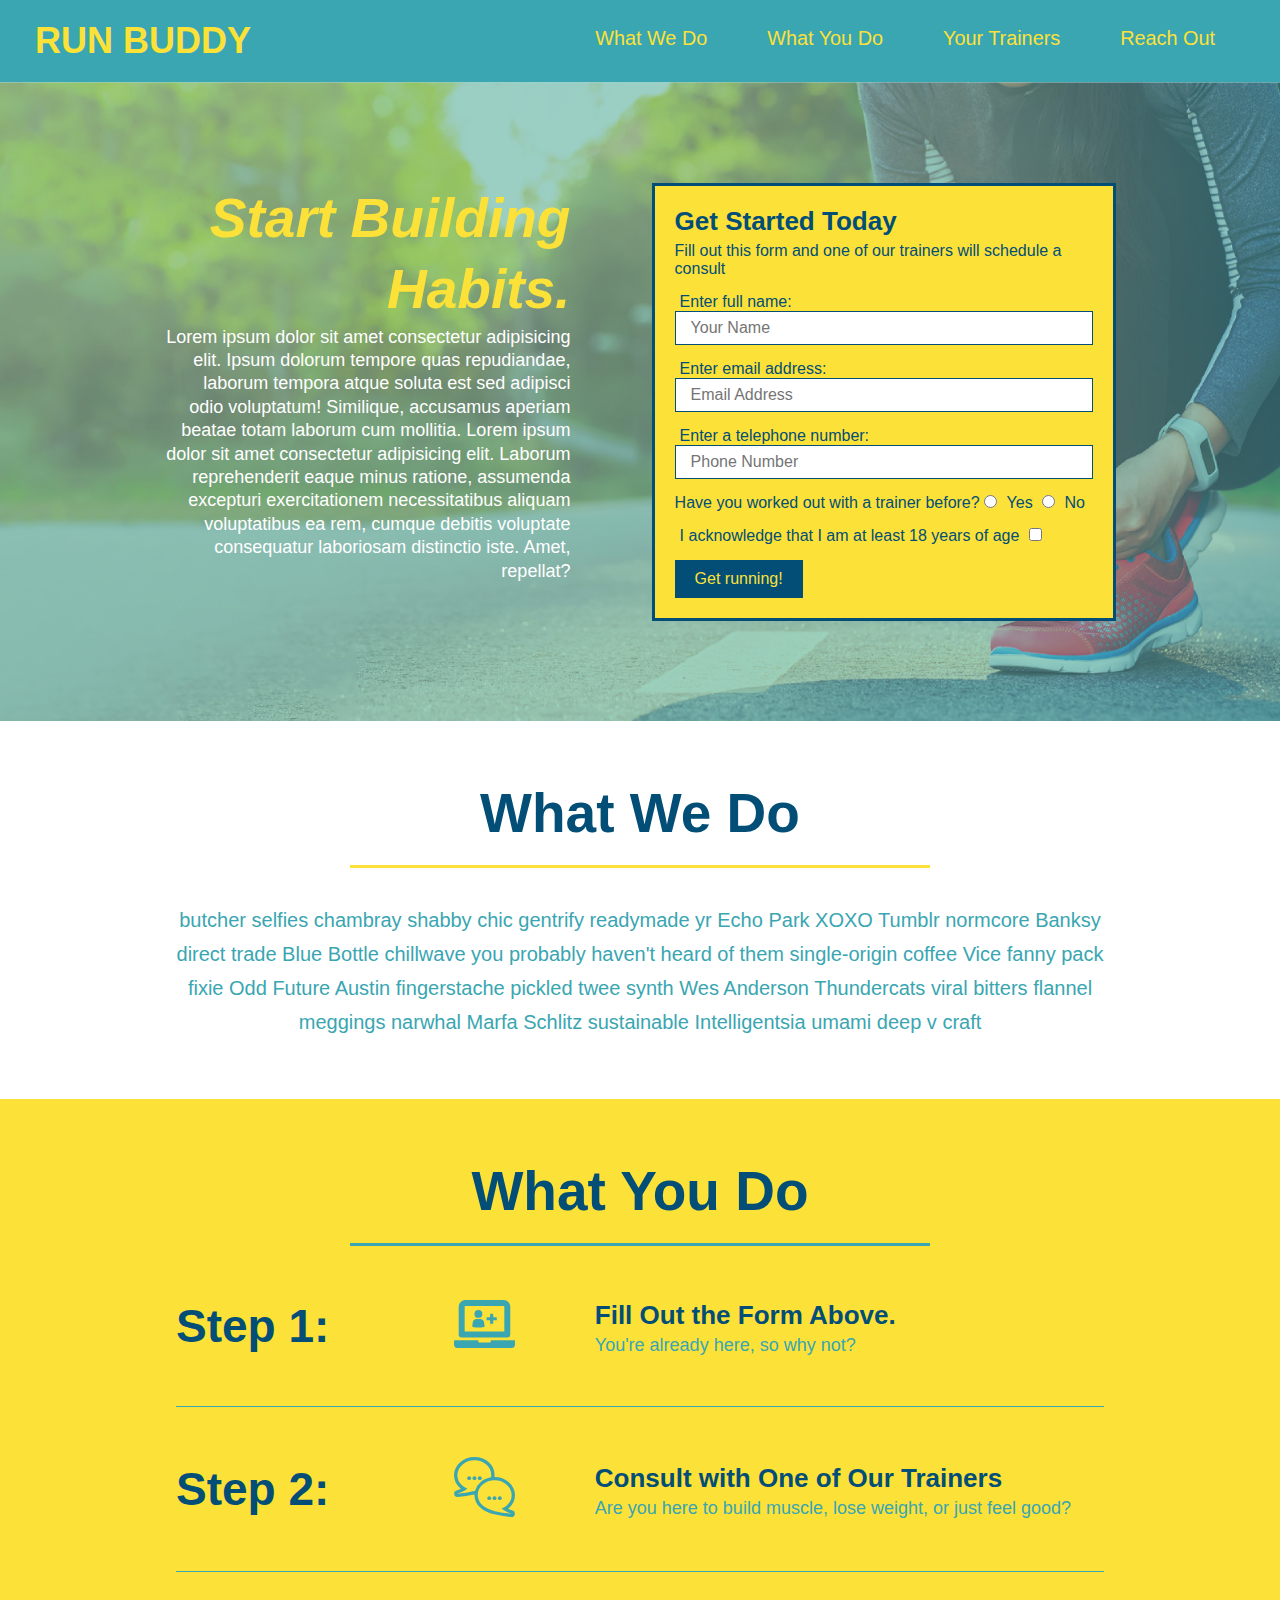
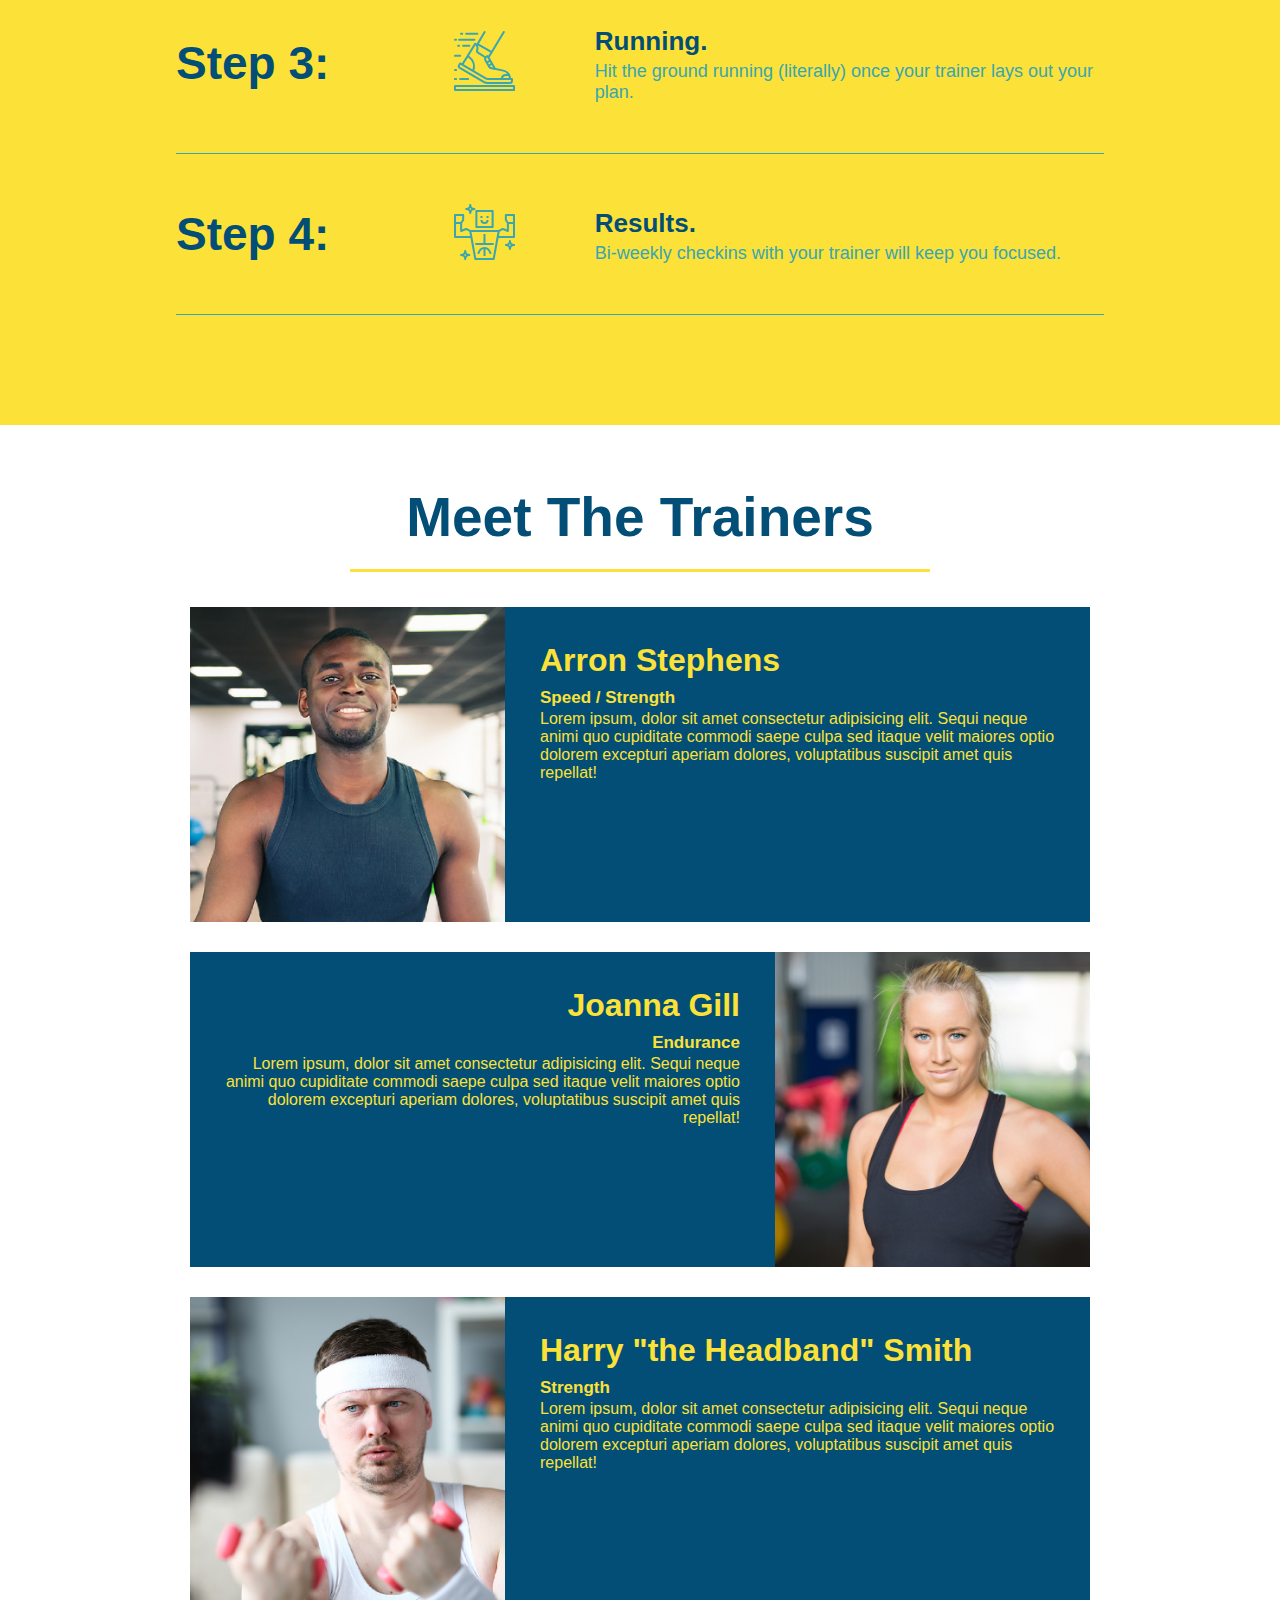
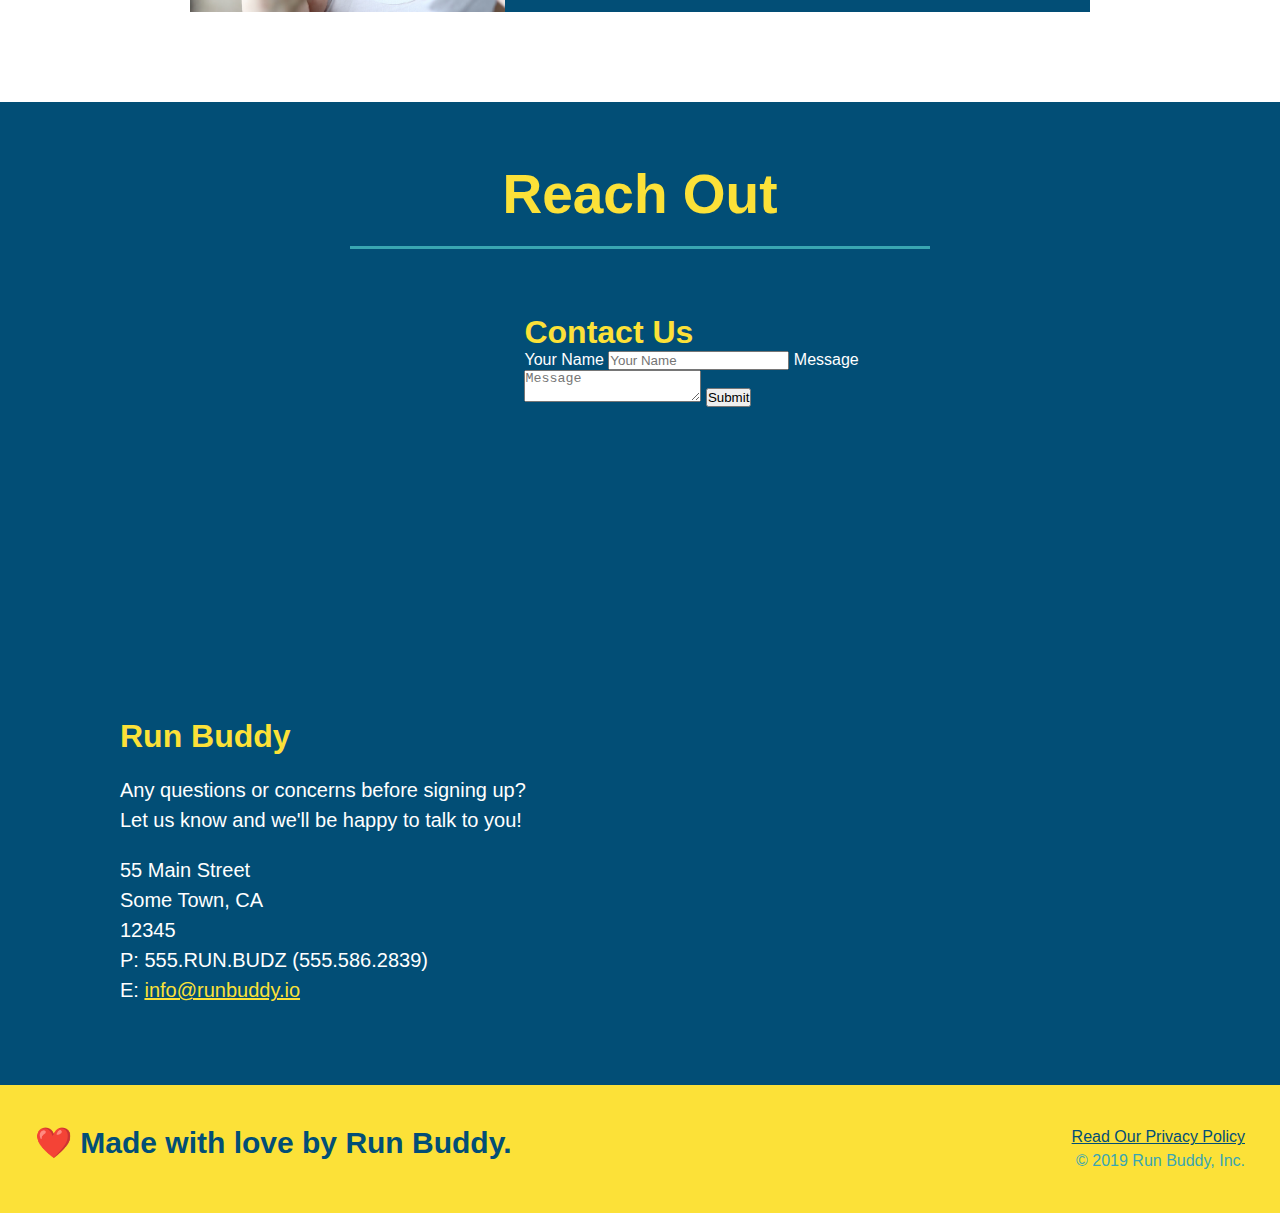
==== commit 381abf17: "added flexbox to steps" ====
--- a/index.html
+++ b/index.html
@@ -79,28 +79,56 @@
         <section id="what-you-do" class="steps">
             <h2 class="section-title secondary-border">What You Do</h2>
 
-            <div>
-                <img src="./assets/images/step-1.svg" alt="" />
-                <h3>Step 1: <span>Fill Out the Form Above.</span></h3>
-                <p>You're already here, so why not?</p>
-            </div>
-
-            <div>
-                <img src="./assets/images/step-2.svg" alt="" />
-                <h3>Step 2: <span>Consult with One of Our Trainers</span></h3>
-                <p>Are you here to build muscle, lose weight, or just feel good?</p>
-            </div>
-
-            <div>
-                <img src="./assets/images/step-3.svg" alt="" />
-                <h3>Step 3: <span>Running.</span></h3>
-                <p>Hit the ground running (literally) once your trainer lays out your plan.</p>
-            </div>
-
-            <div>
-                <img src="./assets/images/step-4.svg" alt="" />
-                <h3>Step 4: <span>Results.</span></h3>
-                <p>Bi-weekly checkins with your trainer will keep you focused.</p>
+            <div class="step">
+                <h3>Step 1:</h3>
+                <div class="step-info">
+                    <div class="step-img">
+                        <img src="./assets/images/step-1.svg" alt="" />
+                    </div>
+                    <div class="step-text">
+                        <h4>Fill Out the Form Above.</h4>
+                        <p>You're already here, so why not?</p>
+                    </div>
+                </div>
+            </div>
+
+            <div class="step">
+                <h3>Step 2:</h3>
+                <div class="step-info">
+                    <div class="step-img">
+                        <img src="./assets/images/step-2.svg" alt="" />
+                    </div>
+                    <div class="step-text">
+                        <h4>Consult with One of Our Trainers</h4>
+                        <p>Are you here to build muscle, lose weight, or just feel good?</p>
+                    </div>
+                </div>
+            </div>
+
+            <div class="step">
+                <h3>Step 3:</h3>
+                <div class="step-info">
+                    <div class="step-img">
+                        <img src="./assets/images/step-3.svg" alt="" />
+                    </div>
+                    <div class="step-text">
+                        <h4>Running.</h4>
+                        <p>Hit the ground running (literally) once your trainer lays out your plan.</p>
+                    </div>
+                </div>
+            </div>
+
+            <div class="step">
+                <h3>Step 4:</h3>
+                <div class="step-info">
+                    <div class="step-img">
+                        <img src="./assets/images/step-4.svg" alt="" />
+                    </div>
+                    <div class="step-text">
+                        <h4>Results.</h4>
+                        <p>Bi-weekly checkins with your trainer will keep you focused.</p>
+                    </div>
+                </div>
             </div>
 
         </section>
--- a/assets/css/style.css
+++ b/assets/css/style.css
@@ -166,10 +166,6 @@
 
 /* END Section Title and Border Bottom color variations */
 
-/* .intro {
-    text-align: center;
-} */
-
 .intro p {
     line-height: 1.7;
     color: #39a6b2;
@@ -179,37 +175,63 @@
     text-align: center;
 }
 
+/* What You Do Section Styles */
+
 .steps {
     background: #fce138;
 }
 
-.steps div {
-    margin-bottom: 80px;
-}
-
-.steps img {
-    width: 15%;
-    margin: 10px 0;
-}
-
-.steps h3 {
+.step {
+    margin: 50px auto;
+    padding-bottom: 50px;
+    width: 80%;
+    border-bottom: 1px solid #39a6b2;
+    display: flex;
+    flex-wrap: wrap;
+    align-items: center;
+    justify-content: space-between;
+}
+
+.step h3 {
     color: #024e76;
     font-size: 46px;
-    margin-top: 10px;
-}
-
-.steps p {
+    flex: 1 30%;
+}
+
+.step-info {
+    flex: 2 70%;
+    display: flex;
+    flex-wrap: wrap;
+    align-items: center;
+}
+
+.step-text {
+    flex: 12;
+}
+
+.step-text h4 {
+    font-size: 26px;
+    line-height: 1.5;
+    color: #024e76;
+}
+
+.step-text p {
     color: #39a6b2;
-    font-size: 23px;
-}
-
-.steps span {
-    font-size: 38px;
-}
-
-.trainers {
-    /* text-align: center; */
-}
+    font-size: 18px;
+}
+
+.step-img {
+    flex: 1 12%;
+    margin-right: 20px;
+}
+
+.step-img img {
+    max-width: 50%;
+}
+
+/* END What You Do Section Styles */
+
+/* Meet the Trainers Section Styles */
 
 .trainer {
     width: 900px;
@@ -240,8 +262,11 @@
     line-height: 1.3;
 }
 
+/* END Meet the Trainers Section Styles */
+
+/* Reach Out Section Styles */
+
 .contact {
-    /* text-align: center; */
     background: #024e76;
 }
 
@@ -279,6 +304,8 @@
     color: #fce138;
 }
 
+/* END Reach Out Section Styles */
+
 /* Utility Classes */
 
 .text-left {
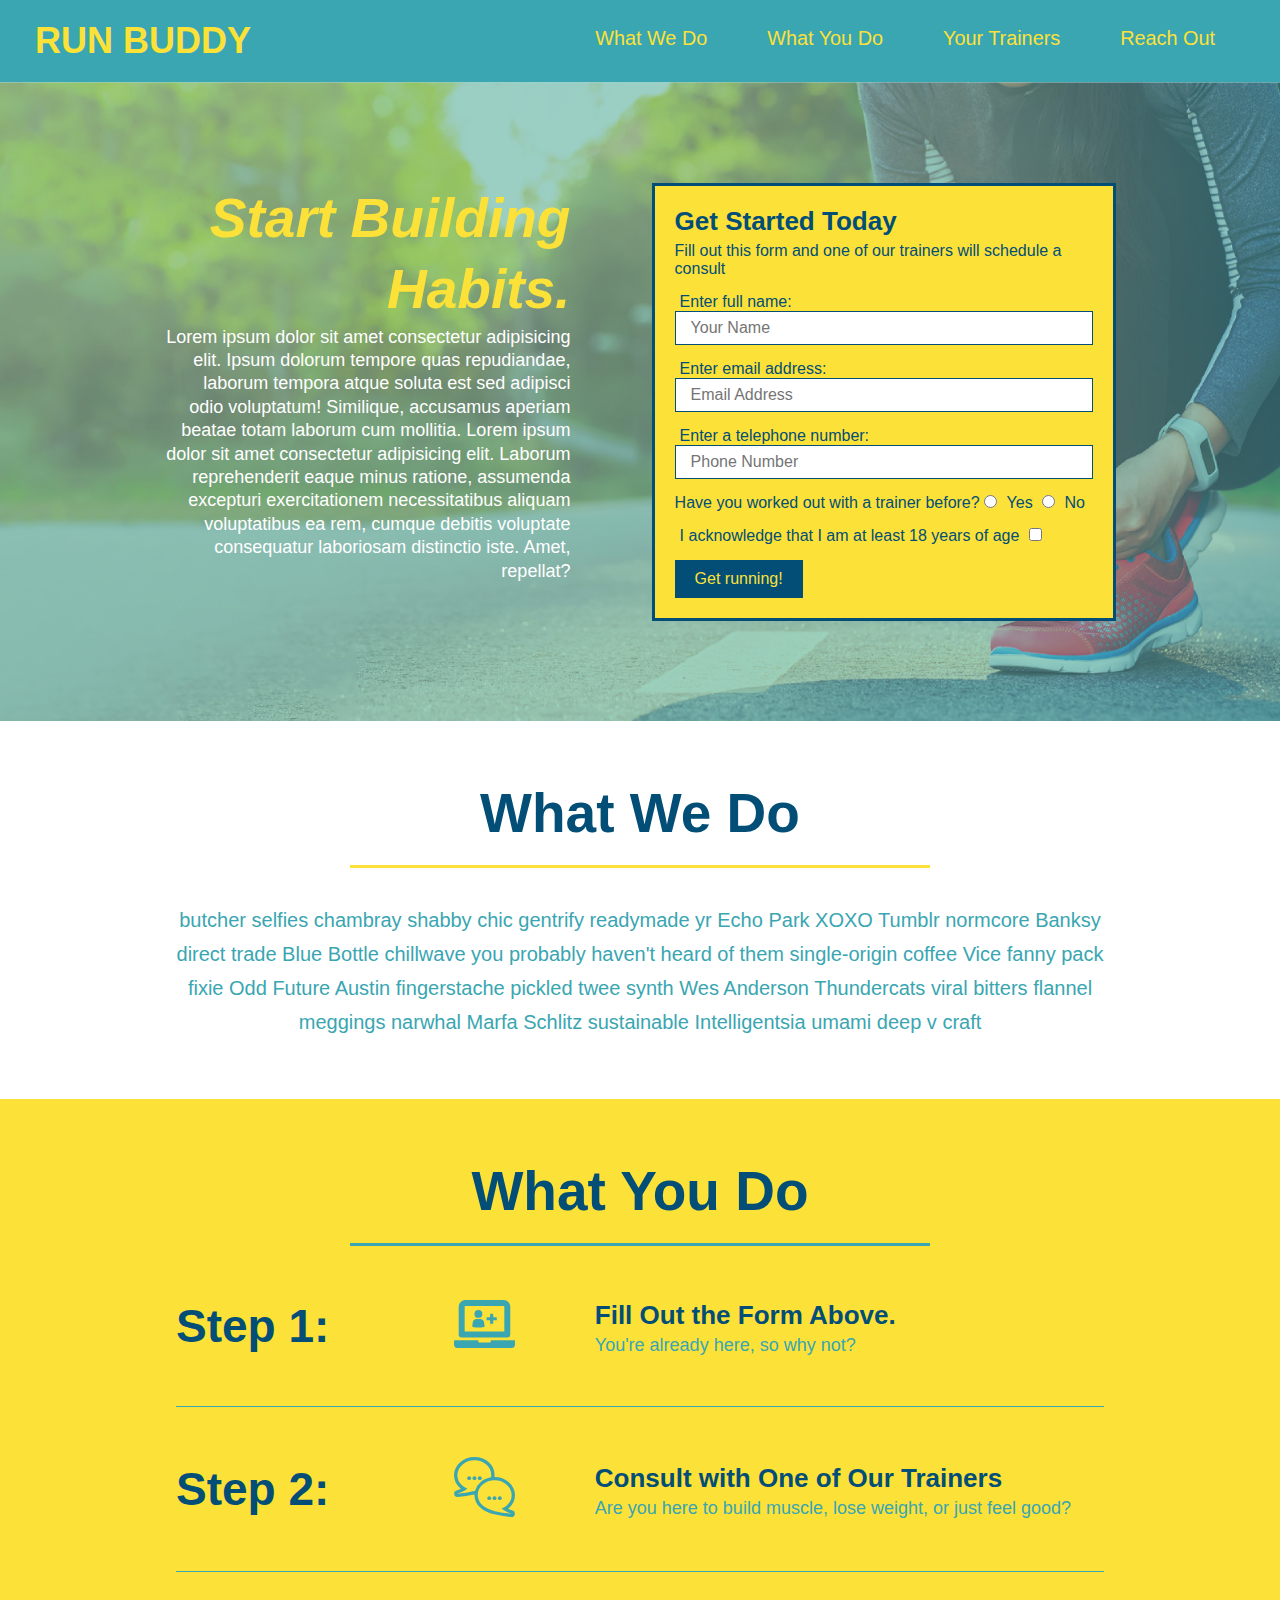
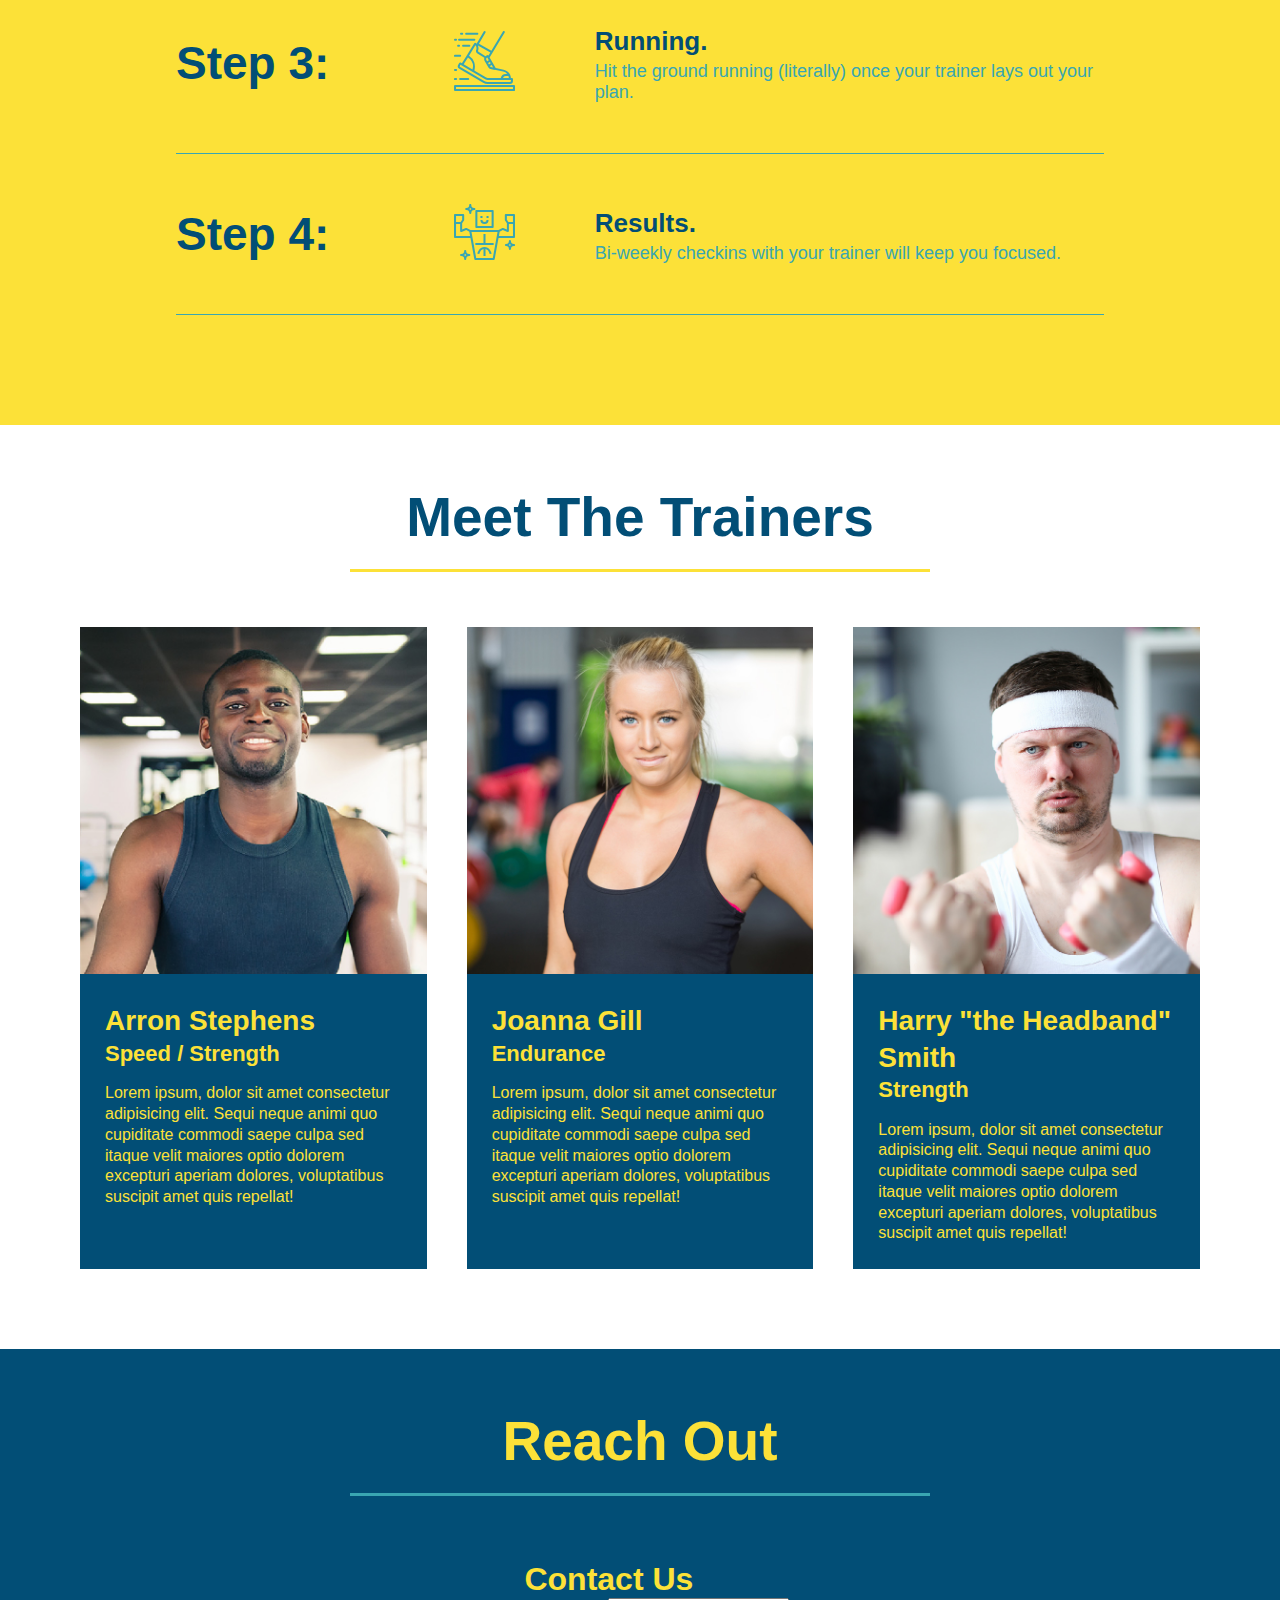
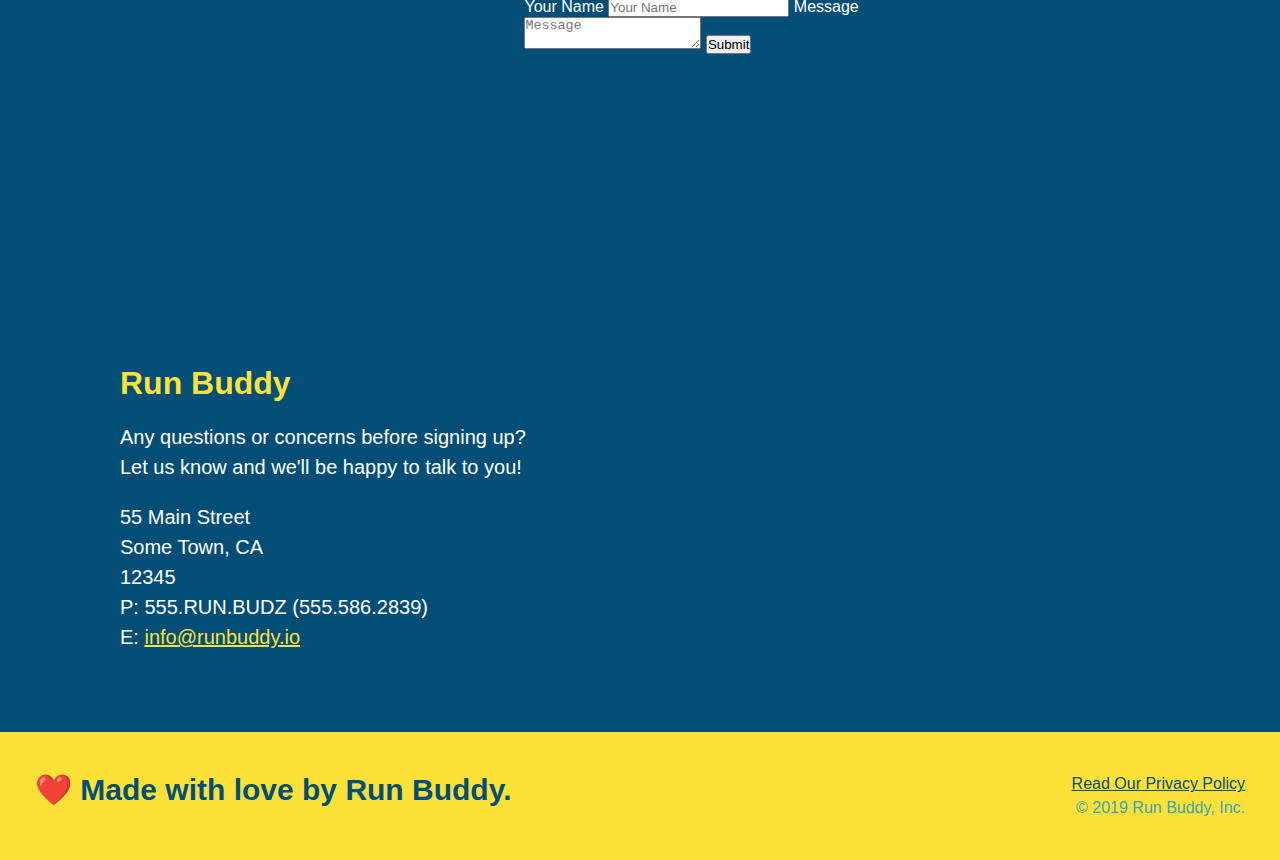
==== commit 0b8c408b: "added flexbox to trainers section" ====
--- a/index.html
+++ b/index.html
@@ -134,42 +134,42 @@
         </section>
 
         <!--Meet the trainers Sec-->
-        <section id="your-trainers" class="trainers">
+        <section id="your-trainers">
             <h2 class="section-title primary-border">Meet The Trainers</h2>
-
-            <article class="trainer">
-                <img src="./assets/images/trainer-1.jpg" alt="Arron Stephens in his workout clothes, ready to pump iron">
-                <div class="trainer-bio text-left">
-                    <h3>Arron Stephens</h3>
-                    <h4>Speed / Strength</h4>
-                    <p>
-                        Lorem ipsum, dolor sit amet consectetur adipisicing elit. Sequi neque animi quo cupiditate commodi saepe culpa sed itaque velit maiores optio dolorem excepturi aperiam dolores, voluptatibus suscipit amet quis repellat!
-                    </p>
-                </div>
-            </article>
-
-            <article class="trainer">
-                <div class="trainer-bio text-right">
-                    <h3>Joanna Gill</h3>
-                    <h4>Endurance</h4>
-                    <p>
-                        Lorem ipsum, dolor sit amet consectetur adipisicing elit. Sequi neque animi quo cupiditate commodi saepe culpa sed itaque velit maiores optio dolorem excepturi aperiam dolores, voluptatibus suscipit amet quis repellat!
-                    </p>
-                </div>
-                <img src="./assets/images/trainer-2.jpg" alt="Joanna Gill cooling off after a workout">
-            </article>
-
-            <article class="trainer">
-                <img src="./assets/images/trainer-3.jpg" alt="Harry Smith wearing a headband and lifting comically small pink weights">
-                <div class="trainer-bio text-left">
-                    <h3>Harry "the Headband" Smith</h3>
-                    <h4>Strength</h4>
-                    <p>
-                        Lorem ipsum, dolor sit amet consectetur adipisicing elit. Sequi neque animi quo cupiditate commodi saepe culpa sed itaque velit maiores optio dolorem excepturi aperiam dolores, voluptatibus suscipit amet quis repellat!
-                    </p>
-                </div>
-            </article>
-            
+            <div class="trainers">
+                <article class="trainer">
+                    <img src="./assets/images/trainer-1.jpg" alt="Arron Stephens in his workout clothes, ready to pump iron">
+                    <div class="trainer-bio">
+                        <h3 class="trainer-name">Arron Stephens</h3>
+                        <h4 class="trainer-role">Speed / Strength</h4>
+                        <p>
+                            Lorem ipsum, dolor sit amet consectetur adipisicing elit. Sequi neque animi quo cupiditate commodi saepe culpa sed itaque velit maiores optio dolorem excepturi aperiam dolores, voluptatibus suscipit amet quis repellat!
+                        </p>
+                    </div>
+                </article>
+
+                <article class="trainer">
+                    <img src="./assets/images/trainer-2.jpg" alt="Joanna Gill cooling off after a workout">
+                    <div class="trainer-bio">
+                        <h3 class="trainer-name">Joanna Gill</h3>
+                        <h4 class="trainer-role">Endurance</h4>
+                        <p>
+                            Lorem ipsum, dolor sit amet consectetur adipisicing elit. Sequi neque animi quo cupiditate commodi saepe culpa sed itaque velit maiores optio dolorem excepturi aperiam dolores, voluptatibus suscipit amet quis repellat!
+                        </p>
+                    </div>
+                </article>
+
+                <article class="trainer">
+                    <img src="./assets/images/trainer-3.jpg" alt="Harry Smith wearing a headband and lifting comically small pink weights">
+                    <div class="trainer-bio">
+                        <h3 class="trainer-name">Harry "the Headband" Smith</h3>
+                        <h4 class="trainer-role">Strength</h4>
+                        <p>
+                            Lorem ipsum, dolor sit amet consectetur adipisicing elit. Sequi neque animi quo cupiditate commodi saepe culpa sed itaque velit maiores optio dolorem excepturi aperiam dolores, voluptatibus suscipit amet quis repellat!
+                        </p>
+                    </div>
+                </article>
+            </div>
         </section>
 
         <!--Reach Out Sec-->
--- a/assets/css/style.css
+++ b/assets/css/style.css
@@ -233,33 +233,37 @@
 
 /* Meet the Trainers Section Styles */
 
+.trainers {
+    width: 100%;
+    margin: 0 auto;
+    display: flex;
+    flex-wrap: wrap;
+    justify-content: space-around;
+}
+
 .trainer {
-    width: 900px;
-    margin: 0 auto 30px auto;
+    margin: 20px;
     background: #024e76;
     color: #fce138;
-    overflow: auto;
+    flex: 1;
 }
 
 .trainer img {
-    width: 35%;
-    float: left;
+    width: 100%;
 }
 
 .trainer-bio {
-    padding: 35px;
-    float: left;
-    width: 65%;
+    padding: 25px;
+    line-height: 1.3;
 }
 
 .trainer-bio h3 {
-    font-size: 32px;
-    margin-bottom: 8px;
+    font-size: 28px;
 }
 
 .trainer-bio h4 {
-    font-size: 17px;
-    line-height: 1.3;
+    font-size: 22px;
+    margin-bottom: 15px;
 }
 
 /* END Meet the Trainers Section Styles */
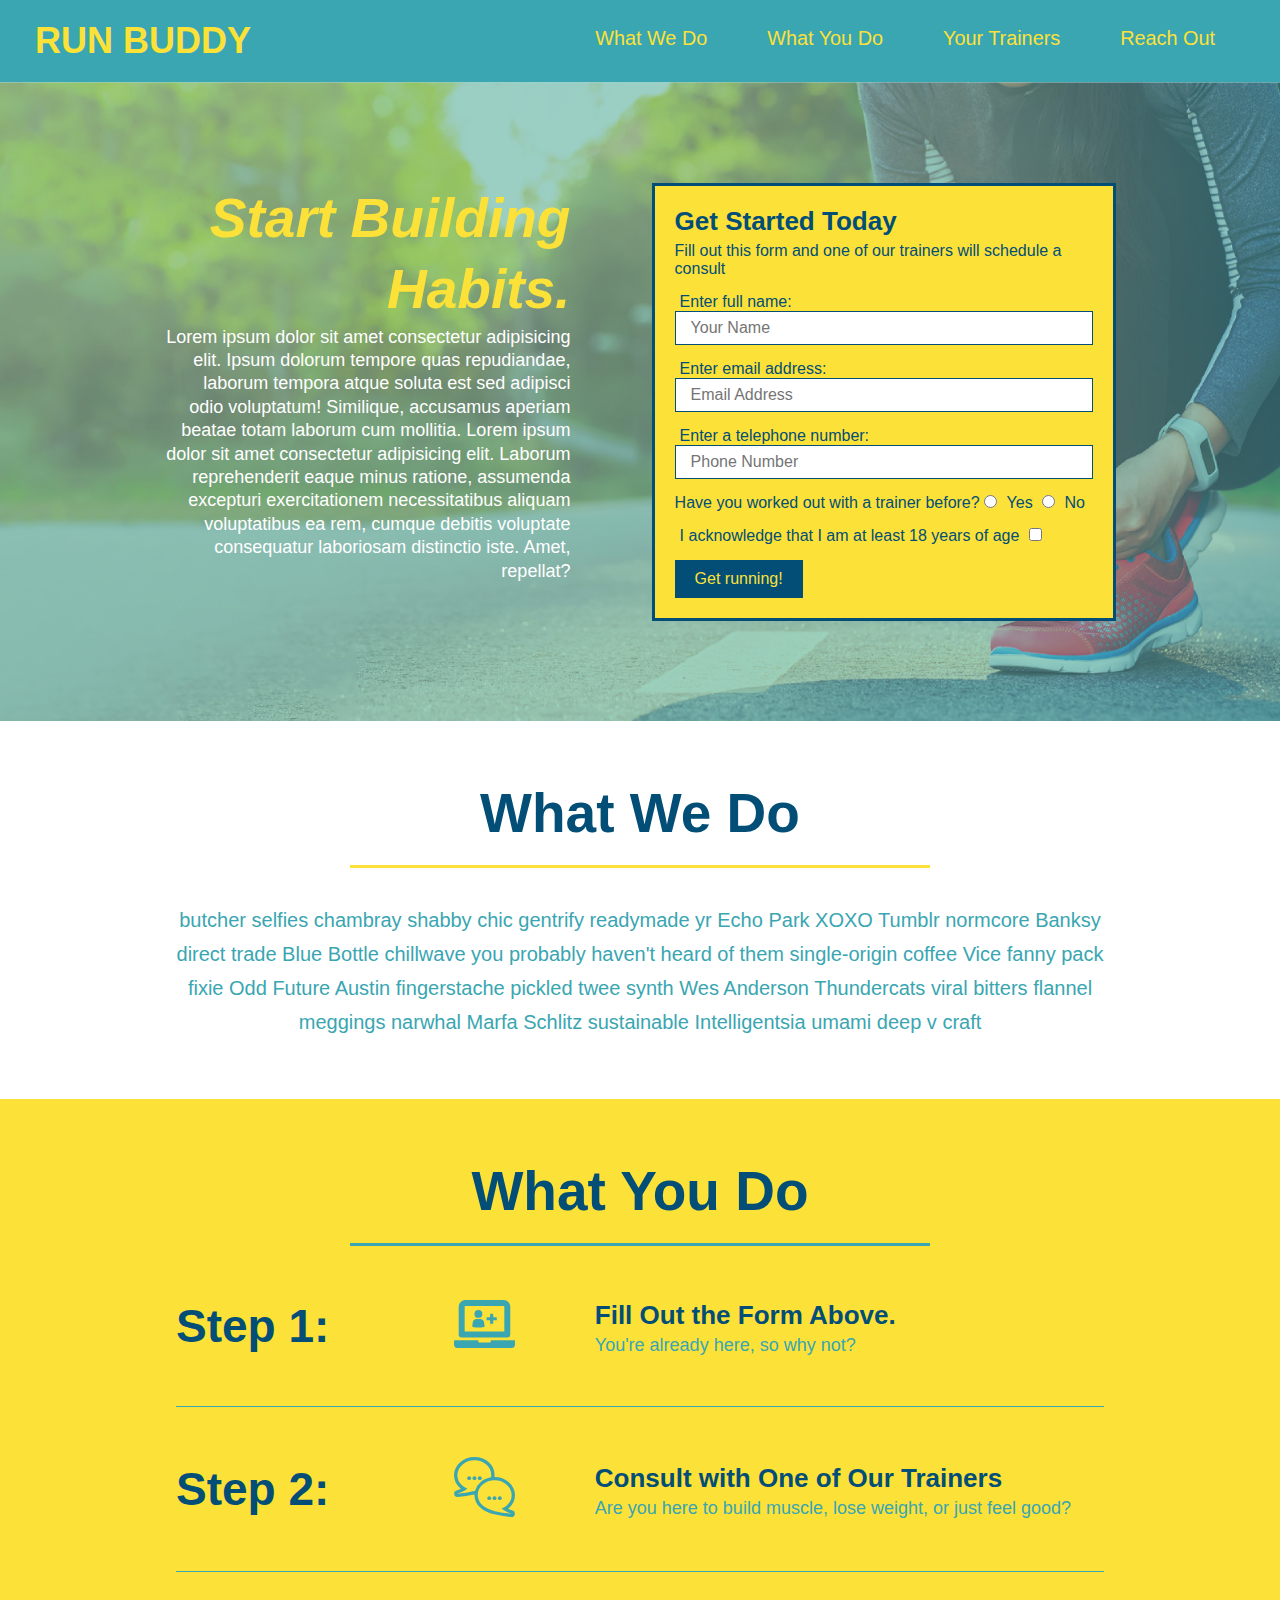
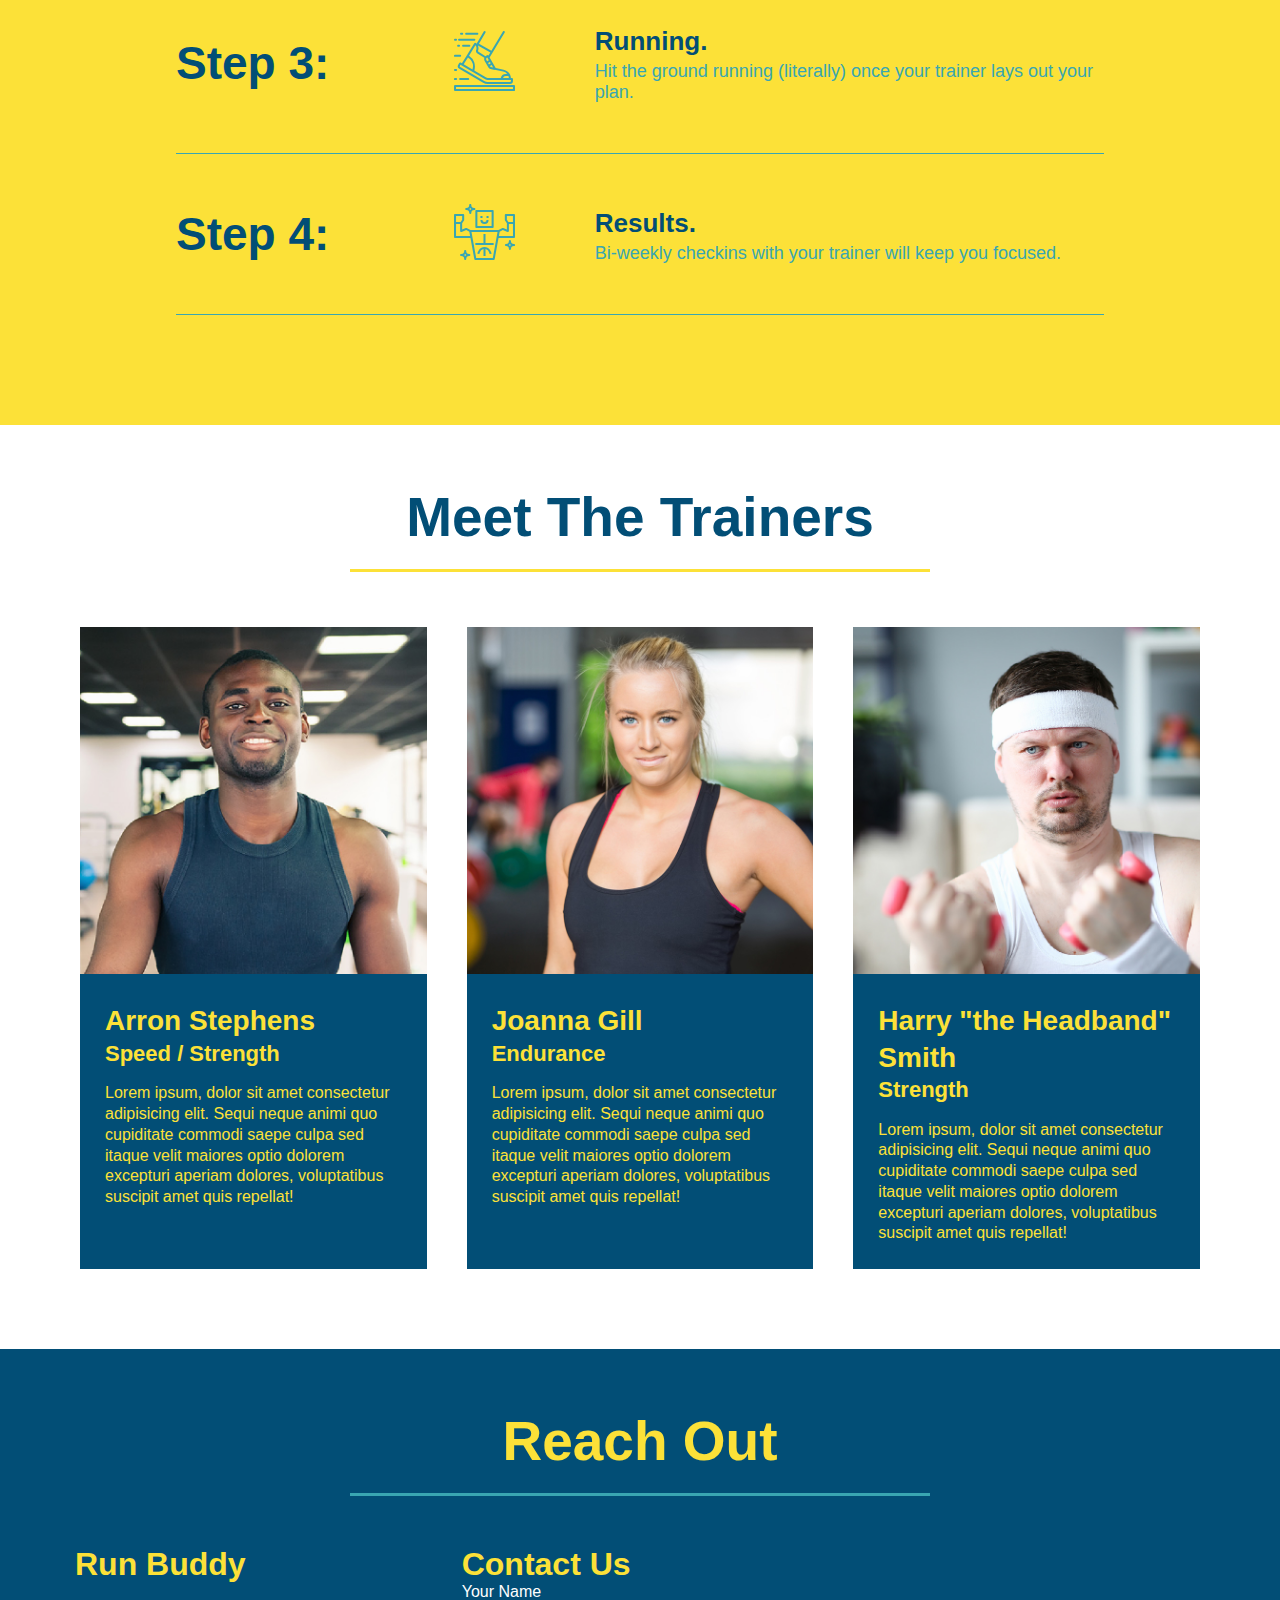
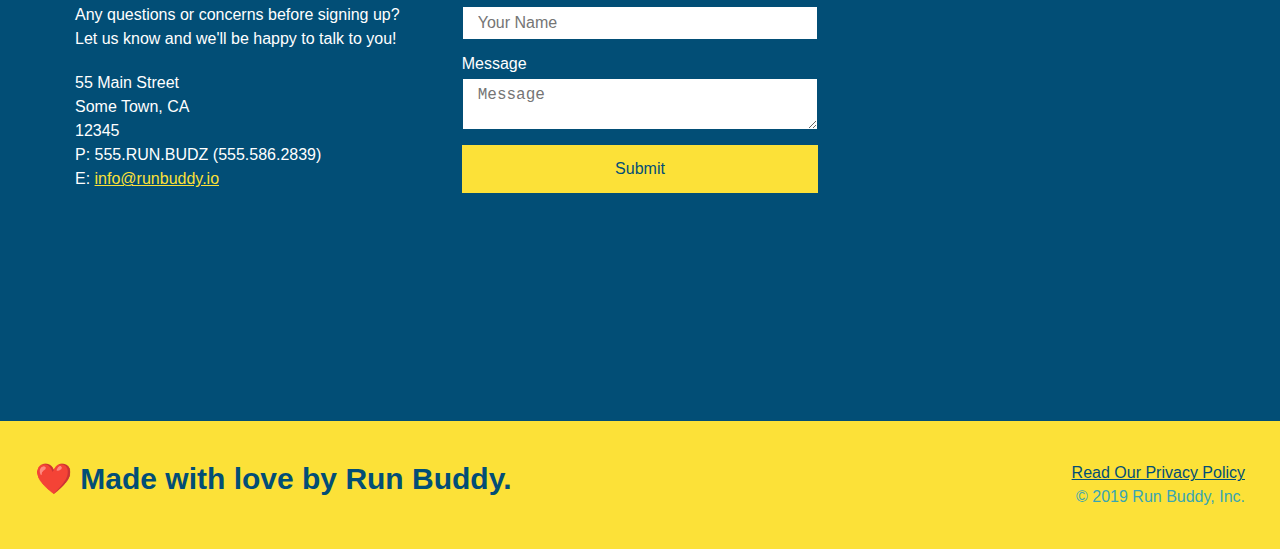
==== commit 0aed9a64: "added flexbox to reach out and styled contact form" ====
--- a/index.html
+++ b/index.html
@@ -176,27 +176,6 @@
         <section id="reach-out" class="contact">
             <h2 class="section-title secondary-border">Reach Out</h2>
             <div class="contact-info">
-                <iframe src="https://www.google.com/maps/embed?pb=!1m18!1m12!1m3!1d3526.2926985831245!2d-82.5316335846036!3d27.89298982391522!2m3!1f0!2f0!3f0!3m2!1i1024!2i768!4f13.1!3m3!1m2!1s0x88c2dd3b52af698d%3A0x92a5357b4c45d14c!2sWestshore%20Marina%20District!5e0!3m2!1sen!2sus!4v1613432308409!5m2!1sen!2sus" 
-                width="400" 
-                height="400" 
-                frameborder="0" 
-                style="border:0;" 
-                allowfullscreen="" 
-                aria-hidden="false" 
-                tabindex="0">
-                </iframe>
-                <div class="contact-form">
-                    <h3>Contact Us</h3>
-                    <form>
-                        <label for="contact-name">Your Name</label>
-                        <input type="text" id="contact-name" placeholder="Your Name" />
-                        
-                        <label for="contact-message">Message</label>
-                        <textarea id="contact-message" placeholder="Message"></textarea>
-                        
-                        <button type="submit">Submit</button>
-                    </form>
-                </div>
                 <div>
                     <h3>Run Buddy</h3>
                     <p>
@@ -212,6 +191,30 @@
                         E: <a href="mailto:info@runbuddy.io">info@runbuddy.io</a>
                     </address>
                 </div>
+
+                <div class="contact-form">
+                    <h3>Contact Us</h3>
+                    <form>
+                        <label for="contact-name">Your Name</label>
+                        <input type="text" id="contact-name" placeholder="Your Name" />
+                        
+                        <label for="contact-message">Message</label>
+                        <textarea id="contact-message" placeholder="Message"></textarea>
+                        
+                        <button type="submit">Submit</button>
+                    </form>
+                </div>
+
+                <iframe src="https://www.google.com/maps/embed?pb=!1m18!1m12!1m3!1d3526.2926985831245!2d-82.5316335846036!3d27.89298982391522!2m3!1f0!2f0!3f0!3m2!1i1024!2i768!4f13.1!3m3!1m2!1s0x88c2dd3b52af698d%3A0x92a5357b4c45d14c!2sWestshore%20Marina%20District!5e0!3m2!1sen!2sus!4v1613432308409!5m2!1sen!2sus" 
+                width="400" 
+                height="400" 
+                frameborder="0" 
+                style="border:0;" 
+                allowfullscreen="" 
+                aria-hidden="false" 
+                tabindex="0">
+                </iframe>
+                
             </div>
         </section>
 
--- a/assets/css/style.css
+++ b/assets/css/style.css
@@ -278,17 +278,22 @@
     color: #fce138;
 }
 
+.contact-info {
+    display: flex;
+    justify-content: space-between;
+    flex-wrap: wrap;
+}
+
+.contact-info > * {
+    flex: 1;
+    margin: 15px;
+}
+
 .contact-info iframe {
-    width: 400px;
     height: 400px;
 }
 
 .contact-info div {
-    width: 410px;
-    display: inline-block;
-    vertical-align: top;
-    text-align: left;
-    margin: 30px 0 0 60px;
     color: white;
 }
 
@@ -300,12 +305,34 @@
 .contact-info p, .contact-info address {
     margin: 20px 0;
     line-height: 1.5;
-    font-size: 20px;
+    font-size: 16px;
     font-style: normal;
 }
 
 .contact-info a {
     color: #fce138;
+}
+
+.contact-form input,
+.contact-form textarea {
+    border: 1px solid #024e76;
+    display: block;
+    padding: 7px 15px;
+    font-size: 16px;
+    color: #024e76;
+    width: 100%;
+    margin-bottom: 15px;
+    margin-top: 5px;
+}
+
+.contact-form button {
+    width: 100%;
+    border: none;
+    background: #fce138;
+    color: #024e76;
+    text-align: center;
+    padding: 15px 0;
+    font-size: 16px;
 }
 
 /* END Reach Out Section Styles */
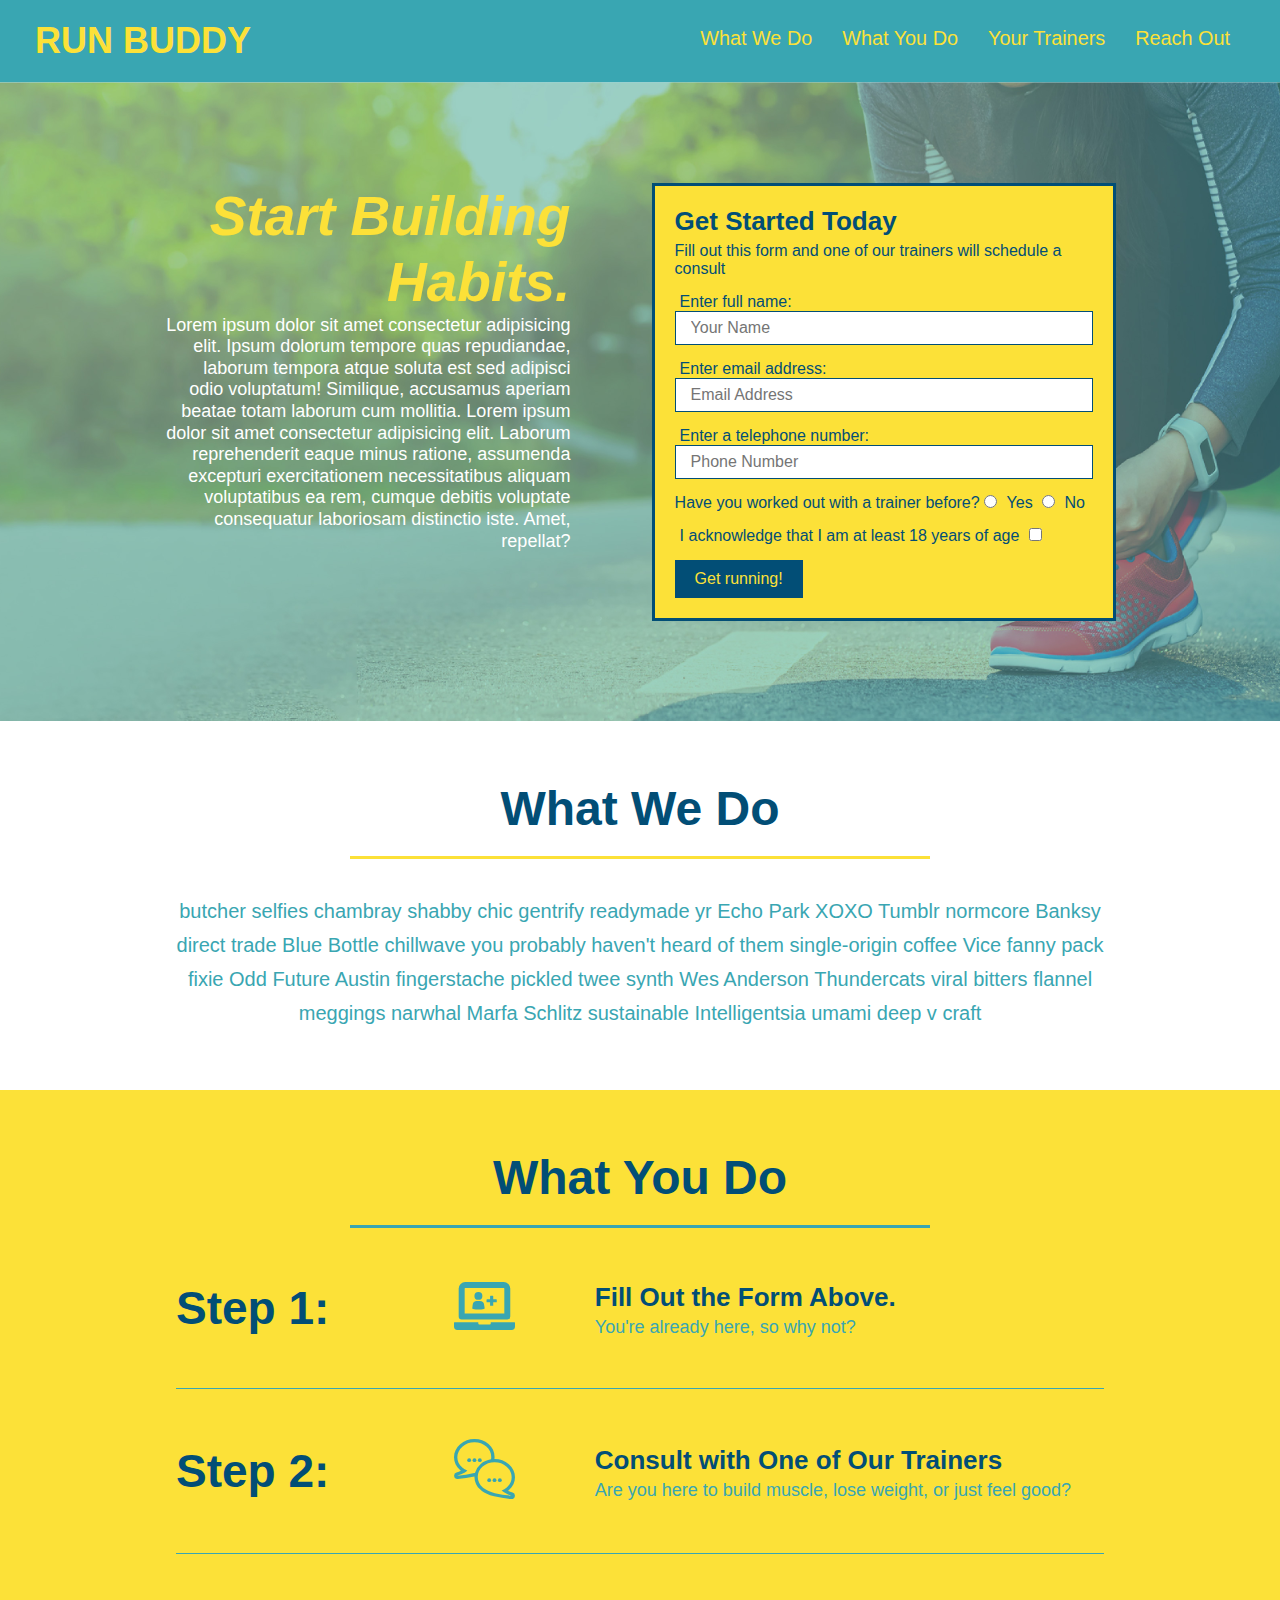
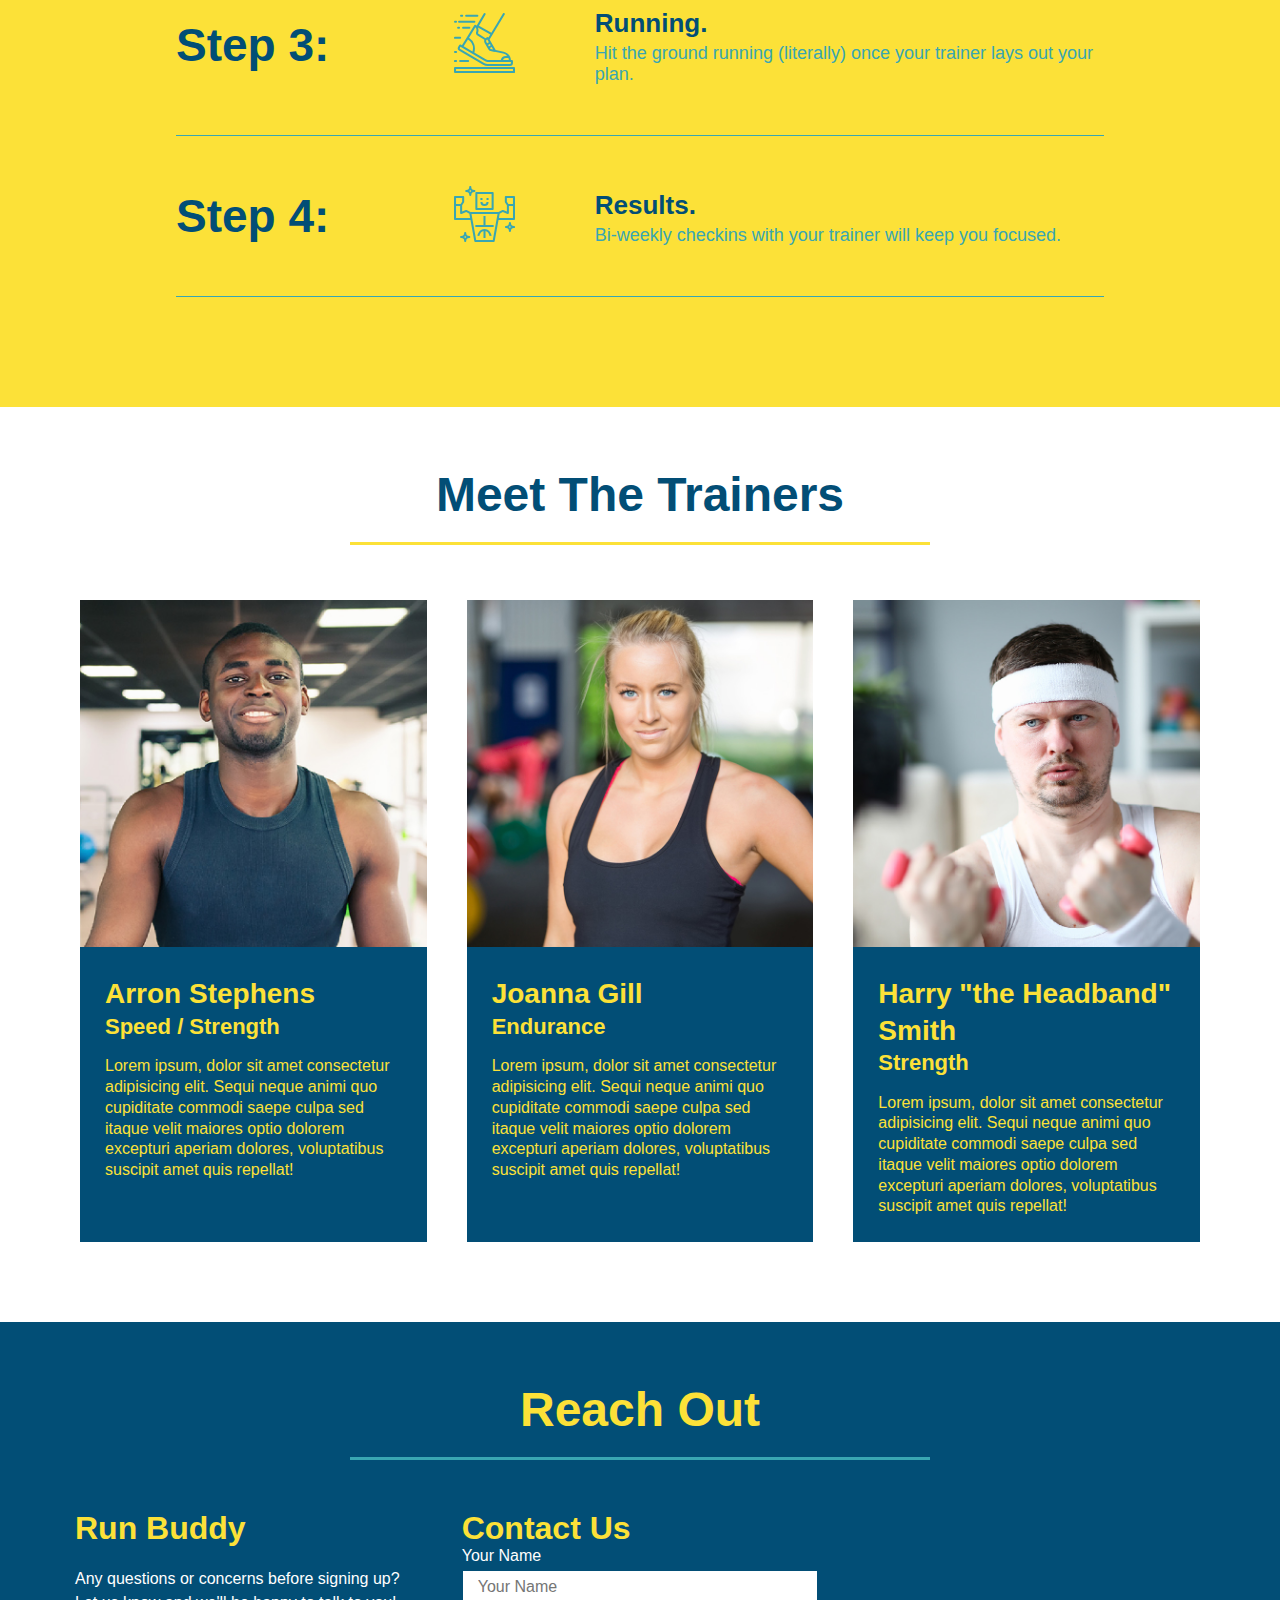
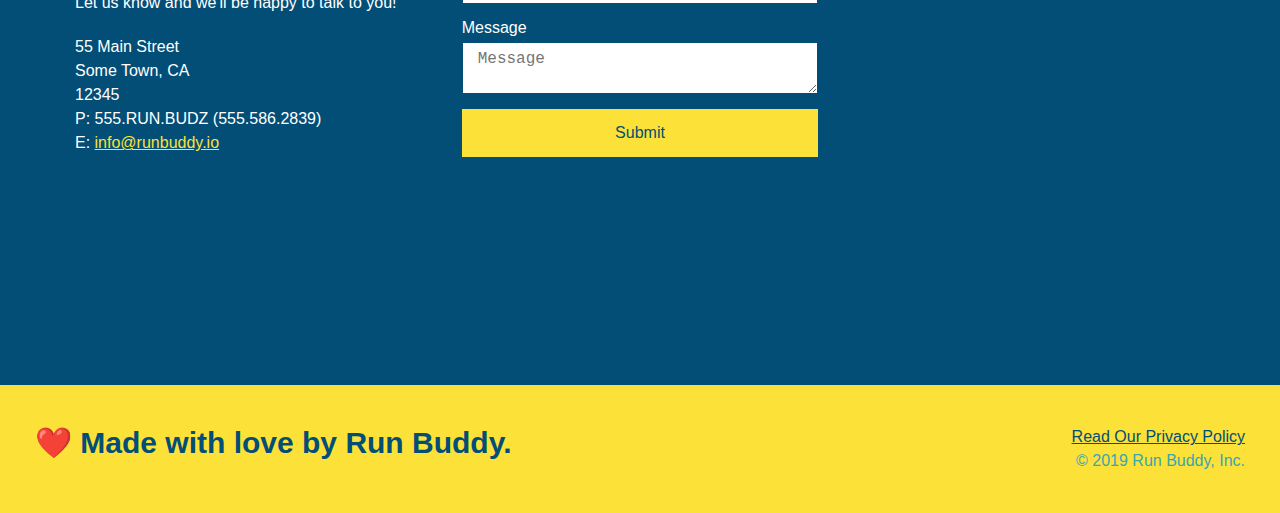
==== commit 6ae389bb: "added empty media queries" ====
--- a/index.html
+++ b/index.html
@@ -3,12 +3,13 @@
     <head>
         <link rel="stylesheet" href="./assets/css/style.css">
         <meta charset="UTF-8" />
+        <meta name="viewport" content="width=device-width, initial-scale=1.0" />
         <title>Run Buddy</title>
     </head>
     <body>
         <!--Header/Nav-->
         <header>
-            <h1>RUN BUDDY</h1>
+            <h1><a href="./index.html">RUN BUDDY</a></h1>
             <nav>
                 <!--Unordered List-->
                 <ul>
--- a/assets/css/style.css
+++ b/assets/css/style.css
@@ -42,7 +42,7 @@
 }
 
 header nav ul li a {
-    margin: 0 30px;
+    padding: 10px 15px;
     font-weight: lighter;
     font-size: 1.55vw;
 }
@@ -84,6 +84,7 @@
     display: flex;
     justify-content: center;
     flex-wrap: wrap;
+    align-items: flex-start;
 }
 
 /* Hero CTA Styling */
@@ -94,7 +95,7 @@
     margin: 3.5%;
     color: #fff;
     font-size: 18px;
-    line-height: 1.3;
+    line-height: 1.2;
 }
 
 .hero-cta h2 {
@@ -147,7 +148,7 @@
 
 /* Section Title and its Border Bottom color variations */
 .section-title {
-    font-size: 55px;
+    font-size: 48px;
     color: #024e76;
     border-bottom: 3px solid;
     padding-bottom: 20px;
@@ -349,4 +350,21 @@
 
 .flex-row {
     display: flex;
-}+}
+
+
+/* Media Queries */
+
+@media screen and (max-width: 980px) {
+    
+}
+
+@media screen and (max-width: 768px) {
+    
+}
+
+@media screen and (max-width: 575px) {
+    
+}
+
+/* END Media Queries */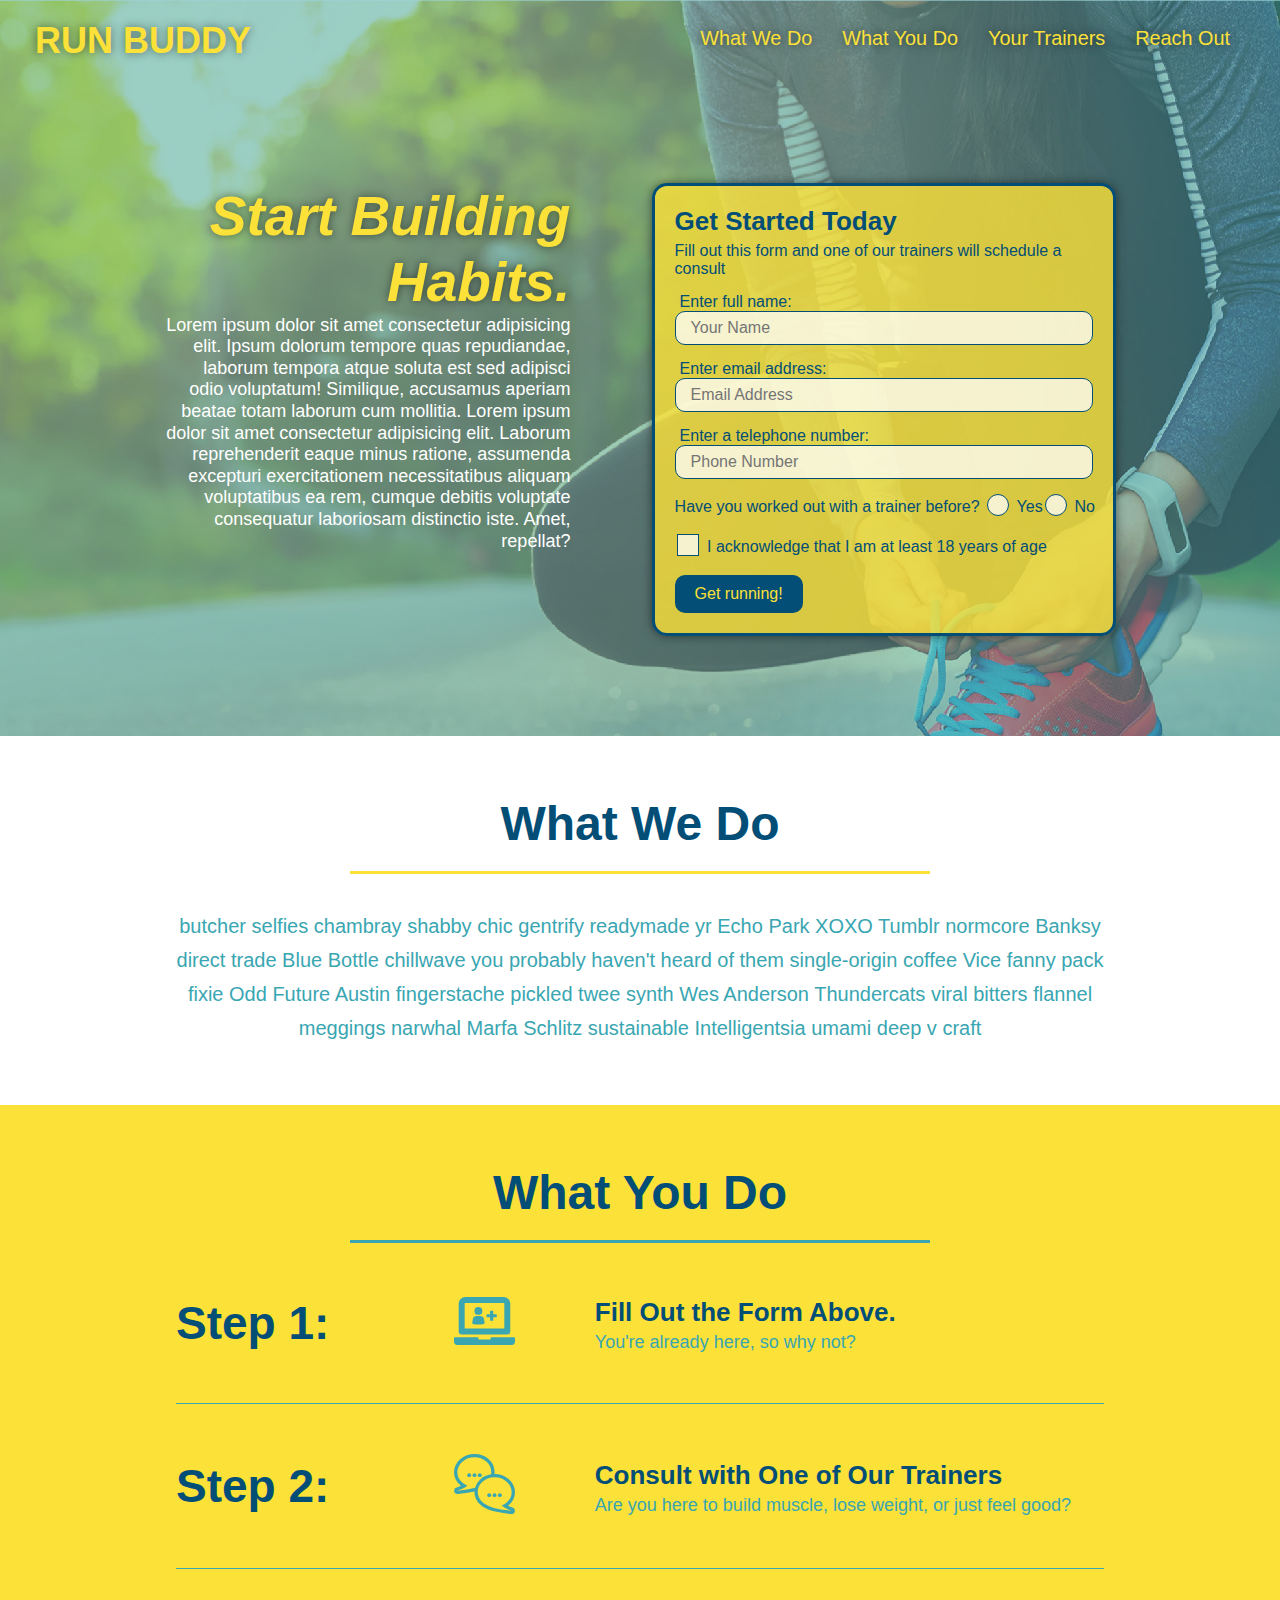
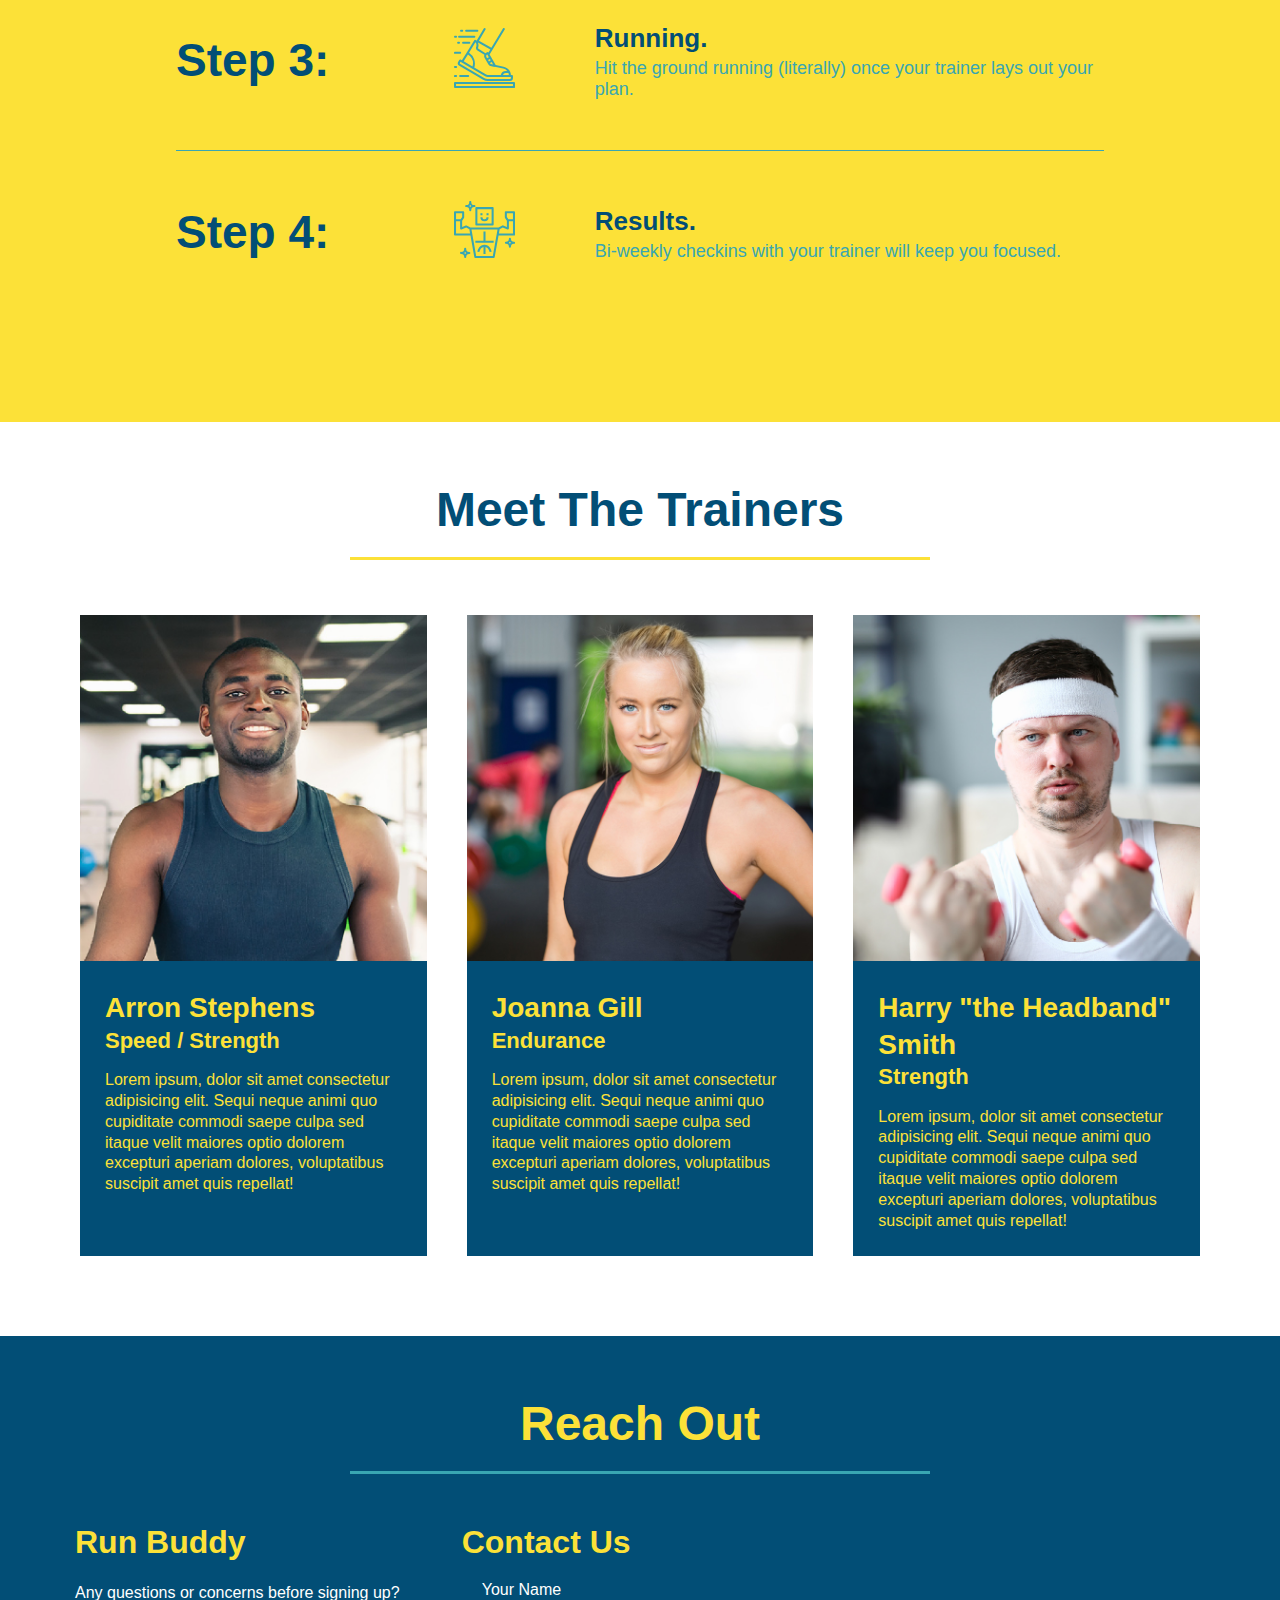
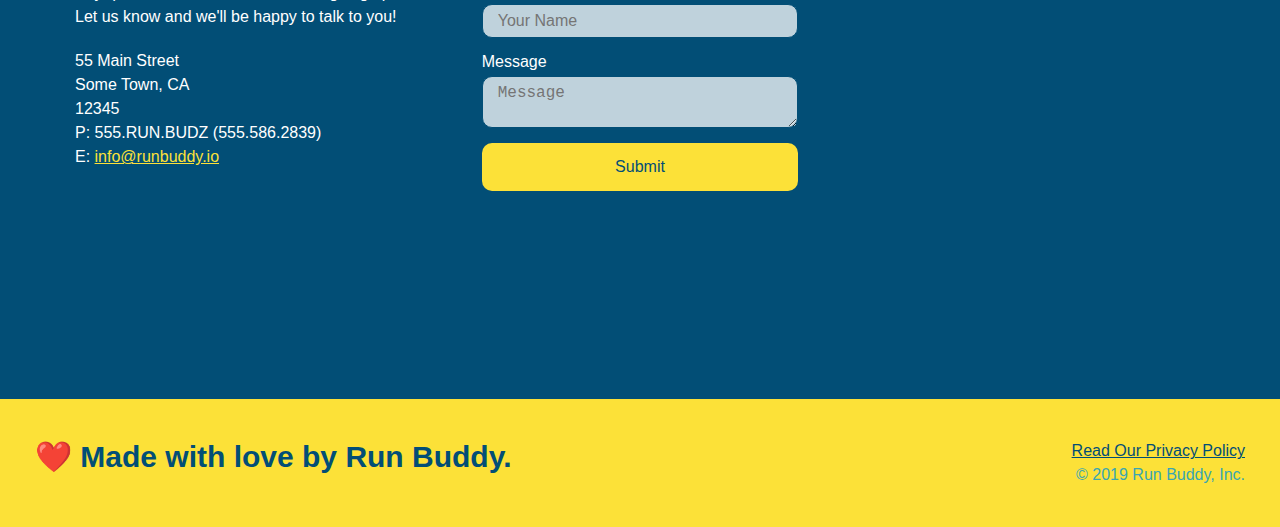
==== commit e6013479: "final css touches" ====
--- a/index.html
+++ b/index.html
@@ -49,14 +49,21 @@
                     <input type="tel" placeholder="Phone Number" name="phone" id="phone" class="form-input" />
                     <p>
                         Have you worked out with a trainer before?
-                        <input type="radio" name="trainer-confirm" id="trainer-yes" />
-                        <label for="trainer-yes">Yes</label>
-                        <input type="radio" name="trainer-confirm" id="trainer-no" />
-                        <label for="trainer-no">No</label>
+                        <span class="radio-wrapper">
+                            <input type="radio" name="trainer-confirm" id="trainer-yes" />
+                            <label for="trainer-yes">Yes</label>
+                        </span>
+                        <span class="radio-wrapper">
+                            <input type="radio" name="trainer-confirm" id="trainer-no" />
+                            <label for="trainer-no">No</label>
+                        </span>
                     </p>
                     <p>
-                        <label for="age-confirm">I acknowledge that I am at least 18 years of age</label>
-                    <input type="checkbox" name="age-confirm" id="age-confirm" />
+                        <span class="checkbox-wrapper">
+                            <input type="checkbox" name="age-confirm" id="age-confirm" />
+                            <label for="age-confirm">I acknowledge that I am at least 18 years of age</label>
+
+                        </span>
                     </p>
                     <button type="submit">
                         Get running!
--- a/assets/css/style.css
+++ b/assets/css/style.css
@@ -1,3 +1,9 @@
+:root {
+    --primary-color: #fce138;
+    --secondary-color: #024e76;
+    --tertiary-color: #39a6b2;
+}
+
 * {
     margin: 0;
     padding: 0;
@@ -6,27 +12,37 @@
 
 body {
     font-family: Helvetica, Arial, sans-serif;
-    color: #39a6b2;
+    color: var(--tertiary-color);
 }
 
 header{
+    background-image: url("../images/hero-bg.jpg");
+    background-attachment: fixed;
+    background-position: 80%;
+    background-size: cover;
     padding: 20px 35px;
-    background-color: #39a6b2;
+    background-color: var(--tertiary-color);
     display: flex;
     justify-content: space-between;
     flex-wrap: wrap;
+    position: -webkit-sticky;
+    position: sticky;
+    top: 0;
+    z-index: 10;
+
 }
 
 header h1 {
     font-weight: bold;
     font-size: 36px;
-    color: #fce138;
+    color: var(--primary-color);
     margin: 0;
+    text-shadow: 0 0 10px rgba(0, 0, 0, 0.5);
 }
 
 header a {
     text-decoration: none;
-    color: #fce138;
+    color: var(--primary-color);
 }
 
 header nav {
@@ -45,19 +61,27 @@
     padding: 10px 15px;
     font-weight: lighter;
     font-size: 1.55vw;
+    text-shadow: 0 0 10px rgba(0, 0, 0, 0.5);
+}
+
+header nav ul li a:hover {
+    background: var(--primary-color);
+    color: var(--secondary-color);
+    border-radius: 15px;
+    text-shadow: none;
 }
 
 footer {
     display: flex;
     justify-content: space-between;
     flex-wrap: wrap;
-    background: #fce138;
+    background: var(--primary-color);
     width: 100%;
     padding: 40px 35px;
 }
 
 footer h2 {
-    color: #024e76;
+    color: var(--secondary-color);
     font-size: 30px;
     margin: 0;
 }
@@ -68,7 +92,7 @@
 }
 
 footer a {
-    color: #024e76;
+    color: var(--secondary-color);
 }
 
 section {
@@ -79,8 +103,9 @@
 
 .hero {
     background-image: url("../images/hero-bg.jpg");
+    background-attachment: fixed;
+    background-position: 80%;
     background-size: cover;
-    background-position: center;
     display: flex;
     justify-content: center;
     flex-wrap: wrap;
@@ -101,18 +126,21 @@
 .hero-cta h2 {
     font-style: italic;
     font-size: 55px;
-    color: #fce138;
+    color: var(--primary-color);
+    text-shadow: 0 0 10px rgba(0, 0, 0, 0.5);
 }
 
 /* Hero Form Styling */
 
 .hero-form {
-    background-color: #fce138;
+    background-color: rgba(252, 225, 56, 0.8);
     padding: 20px;
-    color: #024e76;
-    border: solid 3px #024e76;
+    color: var(--secondary-color);
+    border: solid 3px var(--secondary-color);
+    border-radius: 15px;
     width: 40%;
     margin: 3.5%;
+    box-shadow: 0 0 10px rgba(0, 0, 0, 0.5);
 }
 
 .hero-form h3 {
@@ -124,32 +152,107 @@
 }
 
 .form-input {
-    border: 1px solid #024e76;
+    background-color: rgba(255,255,255, 0.75);
+    border: 1px solid var(--secondary-color);
+    border-radius: 10px;
     display: block;
     padding: 7px 15px;
     font-size: 16px;
-    color: #024e76;
+    color: var(--secondary-color);
     width: 100%;
     margin-bottom: 15px;
 }
 
+.form-input:focus {
+    background-color: rgba(255,255,255, 1);
+    outline: none;
+}
+
+.checkbox-wrapper input,
+.radio-wrapper input {
+    opacity: 0;
+}
+
+.checkbox-wrapper label,
+.radio-wrapper label {
+    position: relative;
+    left: 10px;
+    margin: 10px;
+    line-height: 1.6;
+}
+
+.checkbox-wrapper label::before,
+.radio-wrapper label::before {
+    content: "";
+    height: 20px;
+    width: 20px;
+    background: rgba(255,255,255, 0.75);
+    border: 1px solid var(--secondary-color);
+    position: absolute;
+    top: -4px;
+    left: -30px;
+}
+
+.radio-wrapper label::before {
+    border-radius: 50%;
+}
+
+.radio-wrapper label::after {
+    content: "";
+    width: 20px;
+    height: 20px;
+    border-radius: 50%;
+    background: var(--secondary-color);
+    position: absolute;
+    left: -29px;
+    top: -3px;
+    background-image: radial-gradient(circle, var(--tertiary-color), var(--secondary-color));
+}
+
+.checkbox-wrapper label::after {
+    content: "";
+    width: 14px;
+    height: 6px;
+    border-left: 2px solid var(--secondary-color);
+    border-bottom: 2px solid var(--secondary-color);
+    position: absolute;
+    left: -26px;
+    top: 1px;
+    transform: rotate(-58deg);
+}
+
+.checkbox-wrapper input+label::after,
+.radio-wrapper input+label::after {
+    content: none;
+}
+
+.checkbox-wrapper input:checked + label::after, 
+.radio-wrapper input:checked + label::after {
+    content: "";
+}
+
 .hero-form label {
     margin: 0 5px;
 }
 
 .hero-form button {
-    color: #fce138;
-    background-color: #024e76;
+    color: var(--primary-color);
+    background-color: var(--secondary-color);
     border: none;
+    border-radius: 10px;
     padding: 10px 20px;
     font-size: 16px;
+}
+
+.hero-form button:hover {
+    background-color: var(--tertiary-color);
 }
 /* END Hero Styling */
 
 /* Section Title and its Border Bottom color variations */
 .section-title {
     font-size: 48px;
-    color: #024e76;
+    color: var(--secondary-color);
     border-bottom: 3px solid;
     padding-bottom: 20px;
     text-align: center;
@@ -158,18 +261,18 @@
 }
 
 .primary-border {
-    border-color: #fce138;
+    border-color: var(--primary-color);
 }
 
 .secondary-border {
-    border-color: #39a6b2;
+    border-color: var(--tertiary-color);
 }
 
 /* END Section Title and Border Bottom color variations */
 
 .intro p {
     line-height: 1.7;
-    color: #39a6b2;
+    color: var(--tertiary-color);
     width: 80%;
     font-size: 20px;
     margin: 0 auto;
@@ -179,22 +282,25 @@
 /* What You Do Section Styles */
 
 .steps {
-    background: #fce138;
+    background: var(--primary-color);
 }
 
 .step {
     margin: 50px auto;
     padding-bottom: 50px;
     width: 80%;
-    border-bottom: 1px solid #39a6b2;
     display: flex;
     flex-wrap: wrap;
     align-items: center;
     justify-content: space-between;
 }
 
+.step:not(:last-child) {
+    border-bottom: 1px solid var(--tertiary-color);
+}
+
 .step h3 {
-    color: #024e76;
+    color: var(--secondary-color);
     font-size: 46px;
     flex: 1 30%;
 }
@@ -213,11 +319,11 @@
 .step-text h4 {
     font-size: 26px;
     line-height: 1.5;
-    color: #024e76;
+    color: var(--secondary-color);
 }
 
 .step-text p {
-    color: #39a6b2;
+    color: var(--tertiary-color);
     font-size: 18px;
 }
 
@@ -244,8 +350,8 @@
 
 .trainer {
     margin: 20px;
-    background: #024e76;
-    color: #fce138;
+    background: var(--secondary-color);
+    color: var(--primary-color);
     flex: 1;
 }
 
@@ -272,11 +378,11 @@
 /* Reach Out Section Styles */
 
 .contact {
-    background: #024e76;
+    background: var(--secondary-color);
 }
 
 .contact h2 {
-    color: #fce138;
+    color: var(--primary-color);
 }
 
 .contact-info {
@@ -299,7 +405,7 @@
 }
 
 .contact-info h3 {
-    color: #fce138;
+    color: var(--primary-color);
     font-size: 32px;
 }
 
@@ -311,31 +417,48 @@
 }
 
 .contact-info a {
-    color: #fce138;
+    color: var(--primary-color);
+}
+
+.contact-form form {
+    margin: 20px;
 }
 
 .contact-form input,
 .contact-form textarea {
-    border: 1px solid #024e76;
+    background-color: rgba(255,255,255, 0.75);
+    border: 1px solid var(--secondary-color);
+    border-radius: 10px;
     display: block;
     padding: 7px 15px;
     font-size: 16px;
-    color: #024e76;
+    color: var(--secondary-color);
     width: 100%;
     margin-bottom: 15px;
     margin-top: 5px;
 }
 
+.contact-form input:focus,
+.contact-form textarea:focus {
+    background-color: rgba(255,255,255, 1);
+    outline: none;
+}
+
 .contact-form button {
     width: 100%;
     border: none;
-    background: #fce138;
-    color: #024e76;
+    border-radius: 10px;
+    background: var(--primary-color);
+    color: var(--secondary-color);
     text-align: center;
     padding: 15px 0;
     font-size: 16px;
 }
 
+.contact-form button:hover {
+    color: var(--primary-color);
+    background: var(--tertiary-color);
+}
 /* END Reach Out Section Styles */
 
 /* Utility Classes */
@@ -356,15 +479,116 @@
 /* Media Queries */
 
 @media screen and (max-width: 980px) {
-    
+    header {
+        padding-bottom:  0;
+        justify-content: center;
+        position: relative;
+    }
+
+    header h1 {
+        width: 100%;
+        text-align: center;
+    }
+
+    header nav ul {
+        margin-top: 20px;
+        width: 100%;
+        justify-content: center;
+    }
+
+    header nav ul li a {
+        font-size: 20px;
+    }
+
+    footer h2,
+    footer div {
+        text-align: center;
+        width: 100%;
+    }
+
+    .hero-cta,
+    .hero-form {
+        width: 100%;
+    }
+
+    .hero-cta {
+        text-align: center;
+    }
+
+    .section-title {
+        width: 80%;
+    }
+
+    .trainer {
+        flex: 0 70%;
+    }
+
+    .contact-info iframe {
+        flex: 1 100%;
+    }
 }
 
 @media screen and (max-width: 768px) {
-    
+    section {
+        padding: 30px 15px;
+    }
+
+    .step h3 {
+        flex: 1 100%;
+        text-align: center;
+    }
+
+    .step-info {
+        flex: 2 100%;
+        text-align: center;
+        justify-content: center;
+    }
+
+    .step-img {
+        flex: 0 32%;
+        margin-right: 0;
+        margin-top: 15px;
+        margin-bottom: 15px;
+    }
+
+    .step-text {
+        flex: 100%;
+    }
 }
 
 @media screen and (max-width: 575px) {
-    
+    .hero-form button {
+        width: 100%;
+    }
+
+    .section-title {
+        width: 95%;
+    }
+
+    .intro p {
+        width: 100%;
+    }
+
+    .trainer {
+        flex: 0 100%;
+    }
+
+    .contact-info {
+        text-align: center;
+    }
+
+    .contact-info > * {
+        flex: 0 100%;
+    }
+
+    .contact-form {
+        order: 3;
+    }
+
+    .contact-info iframe {
+        width: 200px;
+        height: 200px;
+    }
 }
 
 /* END Media Queries */